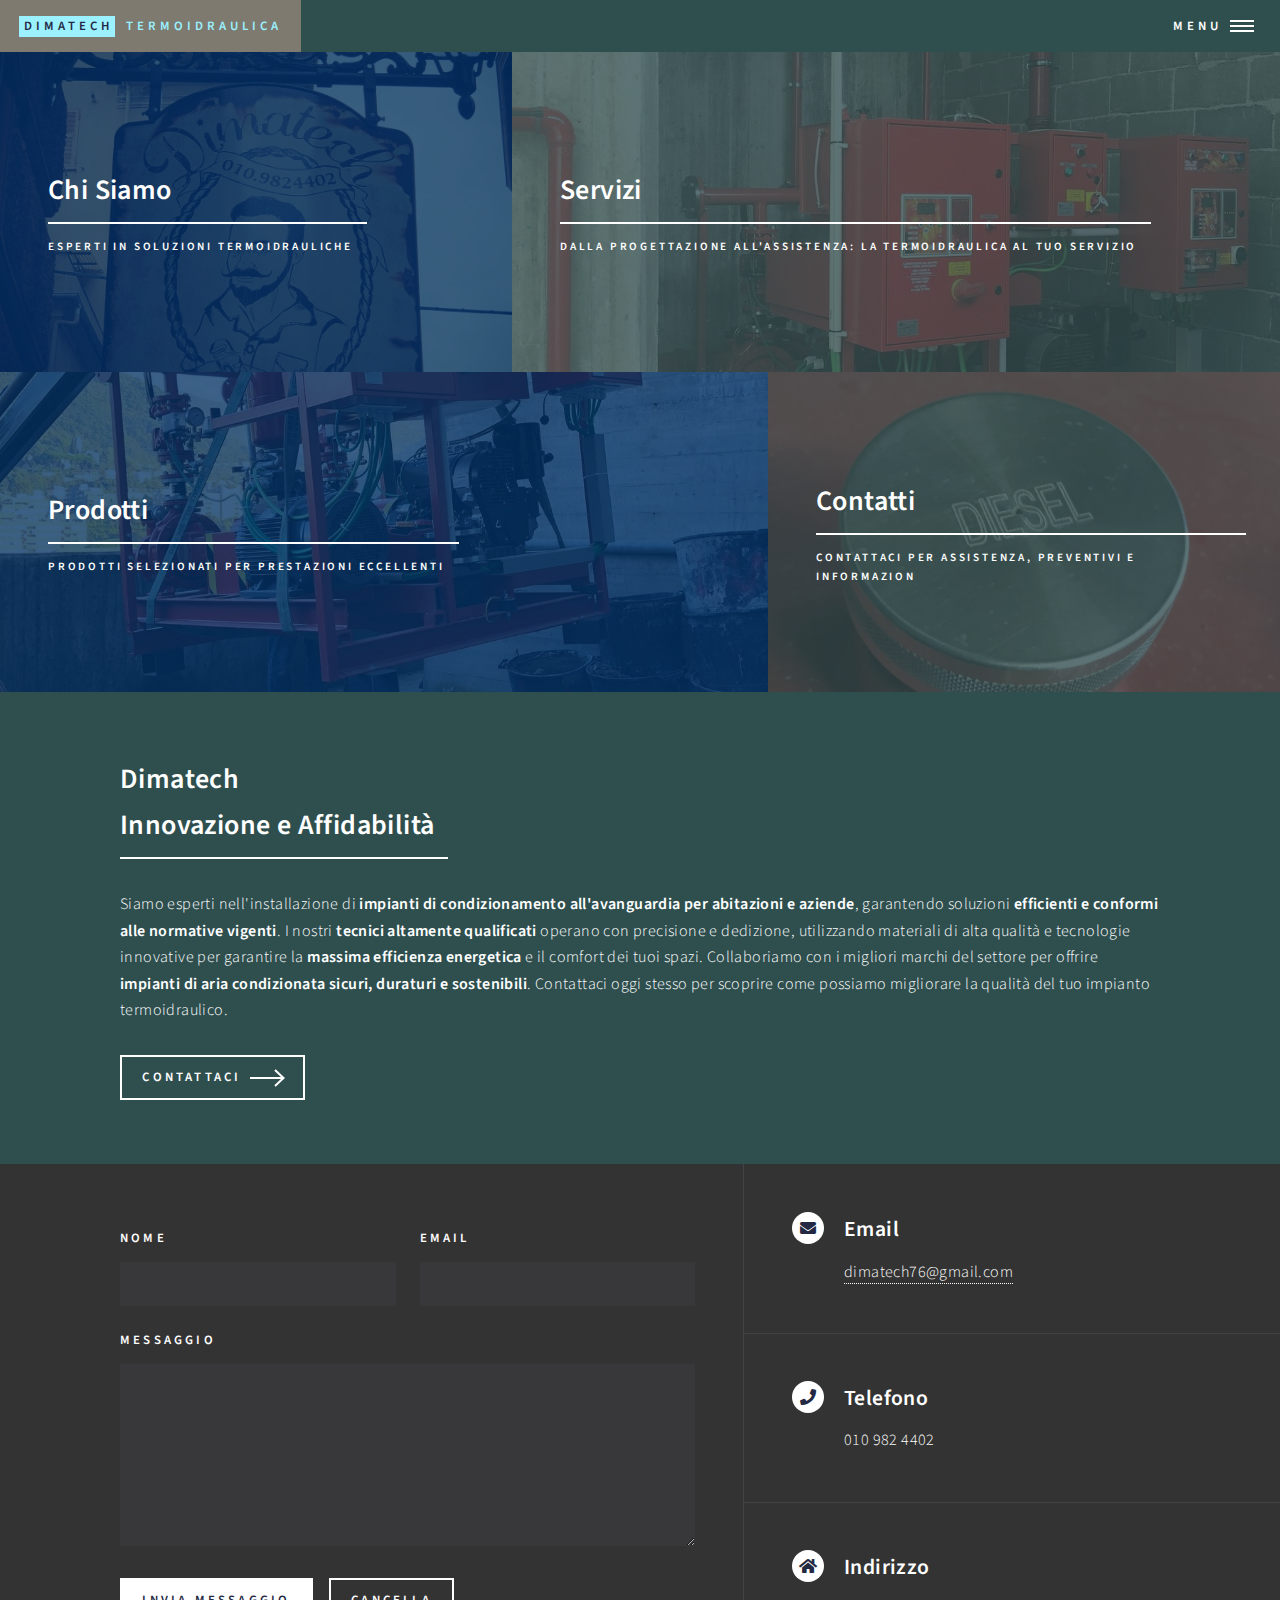
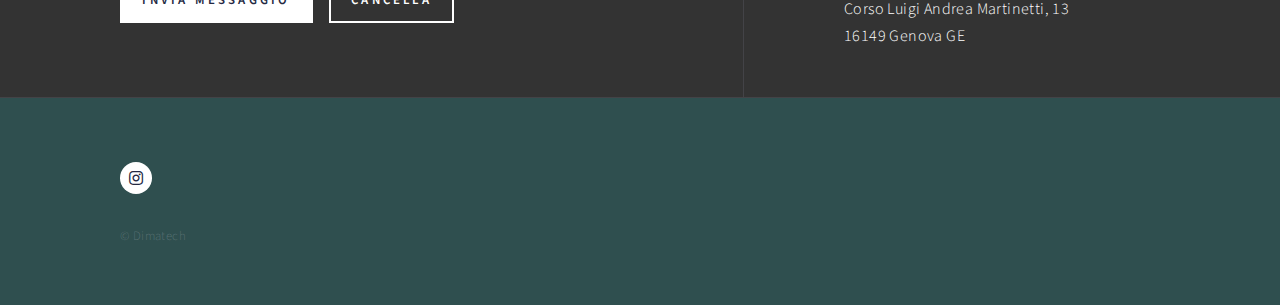
==== index.html @ ff04d68f "Aggiunta pagine servizi e chisiamo" ====
<!DOCTYPE HTML>
<!--
	Forty by HTML5 UP
	html5up.net | @ajlkn
	Free for personal and commercial use under the CCA 3.0 license (html5up.net/license)
-->
<html>
	<head>
		<title>Dimatech Termoidraulica</title>
		<meta charset="utf-8" />
		<meta name="viewport" content="width=device-width, initial-scale=1, user-scalable=no" />
		<link rel="stylesheet" href="assets/css/main.css" />
		<link rel="stylesheet" href="assets/css/dimatech.css" />
		<noscript><link rel="stylesheet" href="assets/css/noscript.css" /></noscript>
	</head>
	<body class="is-preload">

		<!-- Wrapper -->
			<div id="wrapper">

				<!-- Header -->
					<header id="header" class="alt">
						<a href="index.html" class="logo"><strong>Dimatech</strong> <span>Termoidraulica</span></a>
						<nav>
							<a href="#menu">Menu</a>
						</nav>
					</header>

				<!-- Menu -->
					<nav id="menu">
						<ul class="links">
							<li><a href="index.html">Home</a></li>
							<li><a href="chisiamo.html">Chi Siamo</a></li>
							<li><a href="servizi.html">Servizi</a></li>
							<li><a href="#">Prodotti</a></li>
						</ul>
						<ul class="actions stacked">
							
						</ul>
					</nav>

				<!-- Banner  
					<section id="banner" class="major">
						<div class="inner">
							<header class="major">
								<h1>Dimatech Termoidraulica</h1>
							</header>
							<div class="content">
								<p>Progettazione, realizzazione e manutenzione d'impianti civili e industriali <strong>termoidraulici</strong></p>
								<!-- <ul class="actions">
									<li><a href="#one" class="button next scrolly">Get Started</a></li>
								</ul> 
							</div>
						</div>
					</section>
                   -->
				<!-- Main -->
					<div id="main">

						<!-- One -->
							<section id="one" class="tiles">
								<article>
									<span class="image">
										<img src="dimatech-images/00.jpg" alt="" />
									</span>
									<header class="major">
										<h3><a href="chisiamo.html" class="link">Chi Siamo</a></h3>
										<p>Esperti in Soluzioni Termoidrauliche</p>
									</header>
								</article>
								<article>
									<span class="image">
										<img src="dimatech-images/03.jpg" alt="" />
									</span>
									<header class="major">
										<h3><a href="" class="link">Servizi</a></h3>
										<p>Dalla Progettazione all'Assistenza: La Termoidraulica al Tuo Servizio</p>
									</header>
								</article>
								<article>
									<span class="image">
										<img src="dimatech-images/01.jpg" alt="" />
									</span>
									<header class="major">
										<h3><a href="" class="link">Prodotti</a></h3>
										<p>Prodotti Selezionati per Prestazioni Eccellenti</p>
									</header>
								</article>
								<article>
									<span class="image">
										<img src="dimatech-images/04.jpg" alt="" />
									</span>
									<header class="major">
										<h3><a href="#contact" class="">Contatti</a></h3>
										<p>Contattaci per Assistenza, Preventivi e Informazion</p>
									</header>
								</article>
                                <!--
								<article>
									<span class="image">
										<img src="dimatech-images/05.jpg" alt="" />
									</span>
									<header class="major">
										<h3><a href="landing.html" class="link">Consequat</a></h3>
										<p>Ipsum dolor sit amet</p>
									</header>
								</article>
								<article>
									<span class="image">
										<img src="dimatech-images/06.jpg" alt="" />
									</span>
									<header class="major">
										<h3><a href="landing.html" class="link">Etiam</a></h3>
										<p>Feugiat amet tempus</p>
									</header>
								</article>
                                -->
							</section>

						<!-- Two -->
							<section id="two">
								<div class="inner ">
									<header class="major">
										<h2>Dimatech<br>Innovazione e Affidabilità</h2>
									</header>
									<p>Siamo esperti nell'installazione di <strong>impianti di condizionamento all'avanguardia per abitazioni e aziende</strong>, garantendo soluzioni <strong>efficienti e conformi alle normative vigenti</strong>. I nostri <strong>tecnici altamente qualificati</strong> operano con precisione e dedizione, utilizzando materiali di alta qualità e tecnologie innovative per garantire la <strong>massima efficienza energetica</strong> e il comfort dei tuoi spazi. Collaboriamo con i migliori marchi del settore per offrire <strong>impianti di aria condizionata sicuri, duraturi e sostenibili</strong>. Contattaci oggi stesso per scoprire come possiamo migliorare la qualità del tuo impianto termoidraulico.
									</p>
									<ul class="actions center">
										<li><a href="#contact" class="button next">Contattaci</a></li>
									</ul>
								</div>
							</section>

					</div>

				<!-- Contact -->
					<section id="contact">
						<div class="inner">
							<section>
								<form method="post" action="#">
									<div class="fields">
										<div class="field half">
											<label for="name">Nome</label>
											<input type="text" name="name" id="name" />
										</div>
										<div class="field half">
											<label for="email">Email</label>
											<input type="text" name="email" id="email" />
										</div>
										<div class="field">
											<label for="message">Messaggio</label>
											<textarea name="message" id="message" rows="6"></textarea>
										</div>
									</div>
									<ul class="actions">
										<li><input type="submit" value="Invia Messaggio" class="primary" /></li>
										<li><input type="reset" value="Cancella" /></li>
									</ul>
								</form>
							</section>
							<section class="split">
								<section>
									<div class="contact-method">
										<span class="icon solid alt fa-envelope"></span>
										<h3>Email</h3>
										<a href="#">dimatech76@gmail.com</a>
									</div>
								</section>
								<section>
									<div class="contact-method">
										<span class="icon solid alt fa-phone"></span>
										<h3>Telefono</h3>
										<span>010 982 4402</span>
									</div>
								</section>
								<section>
									<div class="contact-method">
										<span class="icon solid alt fa-home"></span>
										<h3>Indirizzo</h3>
										<span>Corso Luigi Andrea Martinetti, 13<br />
											16149 Genova GE<br />
										</span>
									</div>
								</section>
							</section>
						</div>
					</section>
	
				<!-- Footer -->
					<footer id="footer">
						<div class="inner">
							<ul class="icons">
							
								<li><a href="https://www.instagram.com/dimatech76/" class="icon brands alt fa-instagram"><span class="label">Instagram</span></a></li>
							</ul>
							<ul class="copyright">
								<li>&copy; Dimatech</li></li>
							</ul>
						</div>
					</footer>

			</div>

		<!-- Scripts -->
			<script src="assets/js/jquery.min.js"></script>
			<script src="assets/js/jquery.scrolly.min.js"></script>
			<script src="assets/js/jquery.scrollex.min.js"></script>
			<script src="assets/js/browser.min.js"></script>
			<script src="assets/js/breakpoints.min.js"></script>
			<script src="assets/js/util.js"></script>
			<script src="assets/js/main.js"></script>

	</body>
</html>
---- assets/css/main.css ----
@import url(fontawesome-all.min.css);
@import url("https://fonts.googleapis.com/css?family=Source+Sans+Pro:300,300italic,600,600italic");

/*
	Forty by HTML5 UP
	html5up.net | @ajlkn
	Free for personal and commercial use under the CCA 3.0 license (html5up.net/license)
*/

html, body, div, span, applet, object,
iframe, h1, h2, h3, h4, h5, h6, p, blockquote,
pre, a, abbr, acronym, address, big, cite,
code, del, dfn, em, img, ins, kbd, q, s, samp,
small, strike, strong, sub, sup, tt, var, b,
u, i, center, dl, dt, dd, ol, ul, li, fieldset,
form, label, legend, table, caption, tbody,
tfoot, thead, tr, th, td, article, aside,
canvas, details, embed, figure, figcaption,
footer, header, hgroup, menu, nav, output, ruby,
section, summary, time, mark, audio, video {
	margin: 0;
	padding: 0;
	border: 0;
	font-size: 100%;
	font: inherit;
	vertical-align: baseline;}

article, aside, details, figcaption, figure,
footer, header, hgroup, menu, nav, section {
	display: block;}

body {
	line-height: 1;
}

ol, ul {
	list-style: none;
}

blockquote, q {
	quotes: none;
}

	blockquote:before, blockquote:after, q:before, q:after {
		content: '';
		content: none;
	}

table {
	border-collapse: collapse;
	border-spacing: 0;
}

body {
	-webkit-text-size-adjust: none;
}

mark {
	background-color: transparent;
	color: inherit;
}

input::-moz-focus-inner {
	border: 0;
	padding: 0;
}

input, select, textarea {
	-moz-appearance: none;
	-webkit-appearance: none;
	-ms-appearance: none;
	appearance: none;
}

/* Basic */

	@-ms-viewport {
		width: device-width;
	}

	body {
		-ms-overflow-style: scrollbar;
	}

	@media screen and (max-width: 480px) {

		html, body {
			min-width: 320px;
		}

	}

	html {
		box-sizing: border-box;
	}

	*, *:before, *:after {
		box-sizing: inherit;
	}

	body {
		background: #242943;
	}

		body.is-preload *, body.is-preload *:before, body.is-preload *:after {
			-moz-animation: none !important;
			-webkit-animation: none !important;
			-ms-animation: none !important;
			animation: none !important;
			-moz-transition: none !important;
			-webkit-transition: none !important;
			-ms-transition: none !important;
			transition: none !important;
		}

/* Type */

	body, input, select, textarea {
		color: #ffffff;
		font-family: "Source Sans Pro", Helvetica, sans-serif;
		font-size: 17pt;
		font-weight: 300;
		letter-spacing: 0.025em;
		line-height: 1.65;
	}

		@media screen and (max-width: 1680px) {

			body, input, select, textarea {
				font-size: 14pt;
			}

		}

		@media screen and (max-width: 1280px) {

			body, input, select, textarea {
				font-size: 12pt;
			}

		}

		@media screen and (max-width: 360px) {

			body, input, select, textarea {
				font-size: 11pt;
			}

		}

	a {
		-moz-transition: color 0.2s ease-in-out, border-bottom-color 0.2s ease-in-out;
		-webkit-transition: color 0.2s ease-in-out, border-bottom-color 0.2s ease-in-out;
		-ms-transition: color 0.2s ease-in-out, border-bottom-color 0.2s ease-in-out;
		transition: color 0.2s ease-in-out, border-bottom-color 0.2s ease-in-out;
		border-bottom: dotted 1px;
		color: inherit;
		text-decoration: none;
	}

		a:hover {
			border-bottom-color: transparent;
			color: #9bf1ff !important;
		}

		a:active {
			color: #53e3fb !important;
		}

	strong, b {
		color: #ffffff;
		font-weight: 600;
	}

	em, i {
		font-style: italic;
	}

	p {
		margin: 0 0 2em 0;
	}

	h1, h2, h3, h4, h5, h6 {
		color: #ffffff;
		font-weight: 600;
		line-height: 1.65;
		margin: 0 0 1em 0;
	}

		h1 a, h2 a, h3 a, h4 a, h5 a, h6 a {
			color: inherit;
			border-bottom: 0;
		}

	h1 {
		font-size: 2.5em;
	}

	h2 {
		font-size: 1.75em;
	}

	h3 {
		font-size: 1.35em;
	}

	h4 {
		font-size: 1.1em;
	}

	h5 {
		font-size: 0.9em;
	}

	h6 {
		font-size: 0.7em;
	}

	@media screen and (max-width: 736px) {

		h1 {
			font-size: 2em;
		}

		h2 {
			font-size: 1.5em;
		}

		h3 {
			font-size: 1.25em;
		}

	}

	sub {
		font-size: 0.8em;
		position: relative;
		top: 0.5em;
	}

	sup {
		font-size: 0.8em;
		position: relative;
		top: -0.5em;
	}

	blockquote {
		border-left: solid 4px rgba(212, 212, 255, 0.1);
		font-style: italic;
		margin: 0 0 2em 0;
		padding: 0.5em 0 0.5em 2em;
	}

	code {
		background: rgba(212, 212, 255, 0.035);
		font-family: "Courier New", monospace;
		font-size: 0.9em;
		margin: 0 0.25em;
		padding: 0.25em 0.65em;
	}

	pre {
		-webkit-overflow-scrolling: touch;
		font-family: "Courier New", monospace;
		font-size: 0.9em;
		margin: 0 0 2em 0;
	}

		pre code {
			display: block;
			line-height: 1.75;
			padding: 1em 1.5em;
			overflow-x: auto;
		}

	hr {
		border: 0;
		border-bottom: solid 1px rgba(212, 212, 255, 0.1);
		margin: 2em 0;
	}

		hr.major {
			margin: 3em 0;
		}

	.align-left {
		text-align: left;
	}

	.align-center {
		text-align: center;
	}

	.align-right {
		text-align: right;
	}

/* Row */

	.row {
		display: flex;
		flex-wrap: wrap;
		box-sizing: border-box;
		align-items: stretch;
	}

		.row > * {
			box-sizing: border-box;
		}

		.row.gtr-uniform > * > :last-child {
			margin-bottom: 0;
		}

		.row.aln-left {
			justify-content: flex-start;
		}

		.row.aln-center {
			justify-content: center;
		}

		.row.aln-right {
			justify-content: flex-end;
		}

		.row.aln-top {
			align-items: flex-start;
		}

		.row.aln-middle {
			align-items: center;
		}

		.row.aln-bottom {
			align-items: flex-end;
		}

		.row > .imp {
			order: -1;
		}

		.row > .col-1 {
			width: 8.33333%;
		}

		.row > .off-1 {
			margin-left: 8.33333%;
		}

		.row > .col-2 {
			width: 16.66667%;
		}

		.row > .off-2 {
			margin-left: 16.66667%;
		}

		.row > .col-3 {
			width: 25%;
		}

		.row > .off-3 {
			margin-left: 25%;
		}

		.row > .col-4 {
			width: 33.33333%;
		}

		.row > .off-4 {
			margin-left: 33.33333%;
		}

		.row > .col-5 {
			width: 41.66667%;
		}

		.row > .off-5 {
			margin-left: 41.66667%;
		}

		.row > .col-6 {
			width: 50%;
		}

		.row > .off-6 {
			margin-left: 50%;
		}

		.row > .col-7 {
			width: 58.33333%;
		}

		.row > .off-7 {
			margin-left: 58.33333%;
		}

		.row > .col-8 {
			width: 66.66667%;
		}

		.row > .off-8 {
			margin-left: 66.66667%;
		}

		.row > .col-9 {
			width: 75%;
		}

		.row > .off-9 {
			margin-left: 75%;
		}

		.row > .col-10 {
			width: 83.33333%;
		}

		.row > .off-10 {
			margin-left: 83.33333%;
		}

		.row > .col-11 {
			width: 91.66667%;
		}

		.row > .off-11 {
			margin-left: 91.66667%;
		}

		.row > .col-12 {
			width: 100%;
		}

		.row > .off-12 {
			margin-left: 100%;
		}

		.row.gtr-0 {
			margin-top: 0;
			margin-left: 0em;
		}

			.row.gtr-0 > * {
				padding: 0 0 0 0em;
			}

			.row.gtr-0.gtr-uniform {
				margin-top: 0em;
			}

				.row.gtr-0.gtr-uniform > * {
					padding-top: 0em;
				}

		.row.gtr-25 {
			margin-top: 0;
			margin-left: -0.5em;
		}

			.row.gtr-25 > * {
				padding: 0 0 0 0.5em;
			}

			.row.gtr-25.gtr-uniform {
				margin-top: -0.5em;
			}

				.row.gtr-25.gtr-uniform > * {
					padding-top: 0.5em;
				}

		.row.gtr-50 {
			margin-top: 0;
			margin-left: -1em;
		}

			.row.gtr-50 > * {
				padding: 0 0 0 1em;
			}

			.row.gtr-50.gtr-uniform {
				margin-top: -1em;
			}

				.row.gtr-50.gtr-uniform > * {
					padding-top: 1em;
				}

		.row {
			margin-top: 0;
			margin-left: -2em;
		}

			.row > * {
				padding: 0 0 0 2em;
			}

			.row.gtr-uniform {
				margin-top: -2em;
			}

				.row.gtr-uniform > * {
					padding-top: 2em;
				}

		.row.gtr-150 {
			margin-top: 0;
			margin-left: -3em;
		}

			.row.gtr-150 > * {
				padding: 0 0 0 3em;
			}

			.row.gtr-150.gtr-uniform {
				margin-top: -3em;
			}

				.row.gtr-150.gtr-uniform > * {
					padding-top: 3em;
				}

		.row.gtr-200 {
			margin-top: 0;
			margin-left: -4em;
		}

			.row.gtr-200 > * {
				padding: 0 0 0 4em;
			}

			.row.gtr-200.gtr-uniform {
				margin-top: -4em;
			}

				.row.gtr-200.gtr-uniform > * {
					padding-top: 4em;
				}

		@media screen and (max-width: 1680px) {

			.row {
				display: flex;
				flex-wrap: wrap;
				box-sizing: border-box;
				align-items: stretch;
			}

				.row > * {
					box-sizing: border-box;
				}

				.row.gtr-uniform > * > :last-child {
					margin-bottom: 0;
				}

				.row.aln-left {
					justify-content: flex-start;
				}

				.row.aln-center {
					justify-content: center;
				}

				.row.aln-right {
					justify-content: flex-end;
				}

				.row.aln-top {
					align-items: flex-start;
				}

				.row.aln-middle {
					align-items: center;
				}

				.row.aln-bottom {
					align-items: flex-end;
				}

				.row > .imp-xlarge {
					order: -1;
				}

				.row > .col-1-xlarge {
					width: 8.33333%;
				}

				.row > .off-1-xlarge {
					margin-left: 8.33333%;
				}

				.row > .col-2-xlarge {
					width: 16.66667%;
				}

				.row > .off-2-xlarge {
					margin-left: 16.66667%;
				}

				.row > .col-3-xlarge {
					width: 25%;
				}

				.row > .off-3-xlarge {
					margin-left: 25%;
				}

				.row > .col-4-xlarge {
					width: 33.33333%;
				}

				.row > .off-4-xlarge {
					margin-left: 33.33333%;
				}

				.row > .col-5-xlarge {
					width: 41.66667%;
				}

				.row > .off-5-xlarge {
					margin-left: 41.66667%;
				}

				.row > .col-6-xlarge {
					width: 50%;
				}

				.row > .off-6-xlarge {
					margin-left: 50%;
				}

				.row > .col-7-xlarge {
					width: 58.33333%;
				}

				.row > .off-7-xlarge {
					margin-left: 58.33333%;
				}

				.row > .col-8-xlarge {
					width: 66.66667%;
				}

				.row > .off-8-xlarge {
					margin-left: 66.66667%;
				}

				.row > .col-9-xlarge {
					width: 75%;
				}

				.row > .off-9-xlarge {
					margin-left: 75%;
				}

				.row > .col-10-xlarge {
					width: 83.33333%;
				}

				.row > .off-10-xlarge {
					margin-left: 83.33333%;
				}

				.row > .col-11-xlarge {
					width: 91.66667%;
				}

				.row > .off-11-xlarge {
					margin-left: 91.66667%;
				}

				.row > .col-12-xlarge {
					width: 100%;
				}

				.row > .off-12-xlarge {
					margin-left: 100%;
				}

				.row.gtr-0 {
					margin-top: 0;
					margin-left: 0em;
				}

					.row.gtr-0 > * {
						padding: 0 0 0 0em;
					}

					.row.gtr-0.gtr-uniform {
						margin-top: 0em;
					}

						.row.gtr-0.gtr-uniform > * {
							padding-top: 0em;
						}

				.row.gtr-25 {
					margin-top: 0;
					margin-left: -0.5em;
				}

					.row.gtr-25 > * {
						padding: 0 0 0 0.5em;
					}

					.row.gtr-25.gtr-uniform {
						margin-top: -0.5em;
					}

						.row.gtr-25.gtr-uniform > * {
							padding-top: 0.5em;
						}

				.row.gtr-50 {
					margin-top: 0;
					margin-left: -1em;
				}

					.row.gtr-50 > * {
						padding: 0 0 0 1em;
					}

					.row.gtr-50.gtr-uniform {
						margin-top: -1em;
					}

						.row.gtr-50.gtr-uniform > * {
							padding-top: 1em;
						}

				.row {
					margin-top: 0;
					margin-left: -2em;
				}

					.row > * {
						padding: 0 0 0 2em;
					}

					.row.gtr-uniform {
						margin-top: -2em;
					}

						.row.gtr-uniform > * {
							padding-top: 2em;
						}

				.row.gtr-150 {
					margin-top: 0;
					margin-left: -3em;
				}

					.row.gtr-150 > * {
						padding: 0 0 0 3em;
					}

					.row.gtr-150.gtr-uniform {
						margin-top: -3em;
					}

						.row.gtr-150.gtr-uniform > * {
							padding-top: 3em;
						}

				.row.gtr-200 {
					margin-top: 0;
					margin-left: -4em;
				}

					.row.gtr-200 > * {
						padding: 0 0 0 4em;
					}

					.row.gtr-200.gtr-uniform {
						margin-top: -4em;
					}

						.row.gtr-200.gtr-uniform > * {
							padding-top: 4em;
						}

		}

		@media screen and (max-width: 1280px) {

			.row {
				display: flex;
				flex-wrap: wrap;
				box-sizing: border-box;
				align-items: stretch;
			}

				.row > * {
					box-sizing: border-box;
				}

				.row.gtr-uniform > * > :last-child {
					margin-bottom: 0;
				}

				.row.aln-left {
					justify-content: flex-start;
				}

				.row.aln-center {
					justify-content: center;
				}

				.row.aln-right {
					justify-content: flex-end;
				}

				.row.aln-top {
					align-items: flex-start;
				}

				.row.aln-middle {
					align-items: center;
				}

				.row.aln-bottom {
					align-items: flex-end;
				}

				.row > .imp-large {
					order: -1;
				}

				.row > .col-1-large {
					width: 8.33333%;
				}

				.row > .off-1-large {
					margin-left: 8.33333%;
				}

				.row > .col-2-large {
					width: 16.66667%;
				}

				.row > .off-2-large {
					margin-left: 16.66667%;
				}

				.row > .col-3-large {
					width: 25%;
				}

				.row > .off-3-large {
					margin-left: 25%;
				}

				.row > .col-4-large {
					width: 33.33333%;
				}

				.row > .off-4-large {
					margin-left: 33.33333%;
				}

				.row > .col-5-large {
					width: 41.66667%;
				}

				.row > .off-5-large {
					margin-left: 41.66667%;
				}

				.row > .col-6-large {
					width: 50%;
				}

				.row > .off-6-large {
					margin-left: 50%;
				}

				.row > .col-7-large {
					width: 58.33333%;
				}

				.row > .off-7-large {
					margin-left: 58.33333%;
				}

				.row > .col-8-large {
					width: 66.66667%;
				}

				.row > .off-8-large {
					margin-left: 66.66667%;
				}

				.row > .col-9-large {
					width: 75%;
				}

				.row > .off-9-large {
					margin-left: 75%;
				}

				.row > .col-10-large {
					width: 83.33333%;
				}

				.row > .off-10-large {
					margin-left: 83.33333%;
				}

				.row > .col-11-large {
					width: 91.66667%;
				}

				.row > .off-11-large {
					margin-left: 91.66667%;
				}

				.row > .col-12-large {
					width: 100%;
				}

				.row > .off-12-large {
					margin-left: 100%;
				}

				.row.gtr-0 {
					margin-top: 0;
					margin-left: 0em;
				}

					.row.gtr-0 > * {
						padding: 0 0 0 0em;
					}

					.row.gtr-0.gtr-uniform {
						margin-top: 0em;
					}

						.row.gtr-0.gtr-uniform > * {
							padding-top: 0em;
						}

				.row.gtr-25 {
					margin-top: 0;
					margin-left: -0.375em;
				}

					.row.gtr-25 > * {
						padding: 0 0 0 0.375em;
					}

					.row.gtr-25.gtr-uniform {
						margin-top: -0.375em;
					}

						.row.gtr-25.gtr-uniform > * {
							padding-top: 0.375em;
						}

				.row.gtr-50 {
					margin-top: 0;
					margin-left: -0.75em;
				}

					.row.gtr-50 > * {
						padding: 0 0 0 0.75em;
					}

					.row.gtr-50.gtr-uniform {
						margin-top: -0.75em;
					}

						.row.gtr-50.gtr-uniform > * {
							padding-top: 0.75em;
						}

				.row {
					margin-top: 0;
					margin-left: -1.5em;
				}

					.row > * {
						padding: 0 0 0 1.5em;
					}

					.row.gtr-uniform {
						margin-top: -1.5em;
					}

						.row.gtr-uniform > * {
							padding-top: 1.5em;
						}

				.row.gtr-150 {
					margin-top: 0;
					margin-left: -2.25em;
				}

					.row.gtr-150 > * {
						padding: 0 0 0 2.25em;
					}

					.row.gtr-150.gtr-uniform {
						margin-top: -2.25em;
					}

						.row.gtr-150.gtr-uniform > * {
							padding-top: 2.25em;
						}

				.row.gtr-200 {
					margin-top: 0;
					margin-left: -3em;
				}

					.row.gtr-200 > * {
						padding: 0 0 0 3em;
					}

					.row.gtr-200.gtr-uniform {
						margin-top: -3em;
					}

						.row.gtr-200.gtr-uniform > * {
							padding-top: 3em;
						}

		}

		@media screen and (max-width: 980px) {

			.row {
				display: flex;
				flex-wrap: wrap;
				box-sizing: border-box;
				align-items: stretch;
			}

				.row > * {
					box-sizing: border-box;
				}

				.row.gtr-uniform > * > :last-child {
					margin-bottom: 0;
				}

				.row.aln-left {
					justify-content: flex-start;
				}

				.row.aln-center {
					justify-content: center;
				}

				.row.aln-right {
					justify-content: flex-end;
				}

				.row.aln-top {
					align-items: flex-start;
				}

				.row.aln-middle {
					align-items: center;
				}

				.row.aln-bottom {
					align-items: flex-end;
				}

				.row > .imp-medium {
					order: -1;
				}

				.row > .col-1-medium {
					width: 8.33333%;
				}

				.row > .off-1-medium {
					margin-left: 8.33333%;
				}

				.row > .col-2-medium {
					width: 16.66667%;
				}

				.row > .off-2-medium {
					margin-left: 16.66667%;
				}

				.row > .col-3-medium {
					width: 25%;
				}

				.row > .off-3-medium {
					margin-left: 25%;
				}

				.row > .col-4-medium {
					width: 33.33333%;
				}

				.row > .off-4-medium {
					margin-left: 33.33333%;
				}

				.row > .col-5-medium {
					width: 41.66667%;
				}

				.row > .off-5-medium {
					margin-left: 41.66667%;
				}

				.row > .col-6-medium {
					width: 50%;
				}

				.row > .off-6-medium {
					margin-left: 50%;
				}

				.row > .col-7-medium {
					width: 58.33333%;
				}

				.row > .off-7-medium {
					margin-left: 58.33333%;
				}

				.row > .col-8-medium {
					width: 66.66667%;
				}

				.row > .off-8-medium {
					margin-left: 66.66667%;
				}

				.row > .col-9-medium {
					width: 75%;
				}

				.row > .off-9-medium {
					margin-left: 75%;
				}

				.row > .col-10-medium {
					width: 83.33333%;
				}

				.row > .off-10-medium {
					margin-left: 83.33333%;
				}

				.row > .col-11-medium {
					width: 91.66667%;
				}

				.row > .off-11-medium {
					margin-left: 91.66667%;
				}

				.row > .col-12-medium {
					width: 100%;
				}

				.row > .off-12-medium {
					margin-left: 100%;
				}

				.row.gtr-0 {
					margin-top: 0;
					margin-left: 0em;
				}

					.row.gtr-0 > * {
						padding: 0 0 0 0em;
					}

					.row.gtr-0.gtr-uniform {
						margin-top: 0em;
					}

						.row.gtr-0.gtr-uniform > * {
							padding-top: 0em;
						}

				.row.gtr-25 {
					margin-top: 0;
					margin-left: -0.375em;
				}

					.row.gtr-25 > * {
						padding: 0 0 0 0.375em;
					}

					.row.gtr-25.gtr-uniform {
						margin-top: -0.375em;
					}

						.row.gtr-25.gtr-uniform > * {
							padding-top: 0.375em;
						}

				.row.gtr-50 {
					margin-top: 0;
					margin-left: -0.75em;
				}

					.row.gtr-50 > * {
						padding: 0 0 0 0.75em;
					}

					.row.gtr-50.gtr-uniform {
						margin-top: -0.75em;
					}

						.row.gtr-50.gtr-uniform > * {
							padding-top: 0.75em;
						}

				.row {
					margin-top: 0;
					margin-left: -1.5em;
				}

					.row > * {
						padding: 0 0 0 1.5em;
					}

					.row.gtr-uniform {
						margin-top: -1.5em;
					}

						.row.gtr-uniform > * {
							padding-top: 1.5em;
						}

				.row.gtr-150 {
					margin-top: 0;
					margin-left: -2.25em;
				}

					.row.gtr-150 > * {
						padding: 0 0 0 2.25em;
					}

					.row.gtr-150.gtr-uniform {
						margin-top: -2.25em;
					}

						.row.gtr-150.gtr-uniform > * {
							padding-top: 2.25em;
						}

				.row.gtr-200 {
					margin-top: 0;
					margin-left: -3em;
				}

					.row.gtr-200 > * {
						padding: 0 0 0 3em;
					}

					.row.gtr-200.gtr-uniform {
						margin-top: -3em;
					}

						.row.gtr-200.gtr-uniform > * {
							padding-top: 3em;
						}

		}

		@media screen and (max-width: 736px) {

			.row {
				display: flex;
				flex-wrap: wrap;
				box-sizing: border-box;
				align-items: stretch;
			}

				.row > * {
					box-sizing: border-box;
				}

				.row.gtr-uniform > * > :last-child {
					margin-bottom: 0;
				}

				.row.aln-left {
					justify-content: flex-start;
				}

				.row.aln-center {
					justify-content: center;
				}

				.row.aln-right {
					justify-content: flex-end;
				}

				.row.aln-top {
					align-items: flex-start;
				}

				.row.aln-middle {
					align-items: center;
				}

				.row.aln-bottom {
					align-items: flex-end;
				}

				.row > .imp-small {
					order: -1;
				}

				.row > .col-1-small {
					width: 8.33333%;
				}

				.row > .off-1-small {
					margin-left: 8.33333%;
				}

				.row > .col-2-small {
					width: 16.66667%;
				}

				.row > .off-2-small {
					margin-left: 16.66667%;
				}

				.row > .col-3-small {
					width: 25%;
				}

				.row > .off-3-small {
					margin-left: 25%;
				}

				.row > .col-4-small {
					width: 33.33333%;
				}

				.row > .off-4-small {
					margin-left: 33.33333%;
				}

				.row > .col-5-small {
					width: 41.66667%;
				}

				.row > .off-5-small {
					margin-left: 41.66667%;
				}

				.row > .col-6-small {
					width: 50%;
				}

				.row > .off-6-small {
					margin-left: 50%;
				}

				.row > .col-7-small {
					width: 58.33333%;
				}

				.row > .off-7-small {
					margin-left: 58.33333%;
				}

				.row > .col-8-small {
					width: 66.66667%;
				}

				.row > .off-8-small {
					margin-left: 66.66667%;
				}

				.row > .col-9-small {
					width: 75%;
				}

				.row > .off-9-small {
					margin-left: 75%;
				}

				.row > .col-10-small {
					width: 83.33333%;
				}

				.row > .off-10-small {
					margin-left: 83.33333%;
				}

				.row > .col-11-small {
					width: 91.66667%;
				}

				.row > .off-11-small {
					margin-left: 91.66667%;
				}

				.row > .col-12-small {
					width: 100%;
				}

				.row > .off-12-small {
					margin-left: 100%;
				}

				.row.gtr-0 {
					margin-top: 0;
					margin-left: 0em;
				}

					.row.gtr-0 > * {
						padding: 0 0 0 0em;
					}

					.row.gtr-0.gtr-uniform {
						margin-top: 0em;
					}

						.row.gtr-0.gtr-uniform > * {
							padding-top: 0em;
						}

				.row.gtr-25 {
					margin-top: 0;
					margin-left: -0.3125em;
				}

					.row.gtr-25 > * {
						padding: 0 0 0 0.3125em;
					}

					.row.gtr-25.gtr-uniform {
						margin-top: -0.3125em;
					}

						.row.gtr-25.gtr-uniform > * {
							padding-top: 0.3125em;
						}

				.row.gtr-50 {
					margin-top: 0;
					margin-left: -0.625em;
				}

					.row.gtr-50 > * {
						padding: 0 0 0 0.625em;
					}

					.row.gtr-50.gtr-uniform {
						margin-top: -0.625em;
					}

						.row.gtr-50.gtr-uniform > * {
							padding-top: 0.625em;
						}

				.row {
					margin-top: 0;
					margin-left: -1.25em;
				}

					.row > * {
						padding: 0 0 0 1.25em;
					}

					.row.gtr-uniform {
						margin-top: -1.25em;
					}

						.row.gtr-uniform > * {
							padding-top: 1.25em;
						}

				.row.gtr-150 {
					margin-top: 0;
					margin-left: -1.875em;
				}

					.row.gtr-150 > * {
						padding: 0 0 0 1.875em;
					}

					.row.gtr-150.gtr-uniform {
						margin-top: -1.875em;
					}

						.row.gtr-150.gtr-uniform > * {
							padding-top: 1.875em;
						}

				.row.gtr-200 {
					margin-top: 0;
					margin-left: -2.5em;
				}

					.row.gtr-200 > * {
						padding: 0 0 0 2.5em;
					}

					.row.gtr-200.gtr-uniform {
						margin-top: -2.5em;
					}

						.row.gtr-200.gtr-uniform > * {
							padding-top: 2.5em;
						}

		}

		@media screen and (max-width: 480px) {

			.row {
				display: flex;
				flex-wrap: wrap;
				box-sizing: border-box;
				align-items: stretch;
			}

				.row > * {
					box-sizing: border-box;
				}

				.row.gtr-uniform > * > :last-child {
					margin-bottom: 0;
				}

				.row.aln-left {
					justify-content: flex-start;
				}

				.row.aln-center {
					justify-content: center;
				}

				.row.aln-right {
					justify-content: flex-end;
				}

				.row.aln-top {
					align-items: flex-start;
				}

				.row.aln-middle {
					align-items: center;
				}

				.row.aln-bottom {
					align-items: flex-end;
				}

				.row > .imp-xsmall {
					order: -1;
				}

				.row > .col-1-xsmall {
					width: 8.33333%;
				}

				.row > .off-1-xsmall {
					margin-left: 8.33333%;
				}

				.row > .col-2-xsmall {
					width: 16.66667%;
				}

				.row > .off-2-xsmall {
					margin-left: 16.66667%;
				}

				.row > .col-3-xsmall {
					width: 25%;
				}

				.row > .off-3-xsmall {
					margin-left: 25%;
				}

				.row > .col-4-xsmall {
					width: 33.33333%;
				}

				.row > .off-4-xsmall {
					margin-left: 33.33333%;
				}

				.row > .col-5-xsmall {
					width: 41.66667%;
				}

				.row > .off-5-xsmall {
					margin-left: 41.66667%;
				}

				.row > .col-6-xsmall {
					width: 50%;
				}

				.row > .off-6-xsmall {
					margin-left: 50%;
				}

				.row > .col-7-xsmall {
					width: 58.33333%;
				}

				.row > .off-7-xsmall {
					margin-left: 58.33333%;
				}

				.row > .col-8-xsmall {
					width: 66.66667%;
				}

				.row > .off-8-xsmall {
					margin-left: 66.66667%;
				}

				.row > .col-9-xsmall {
					width: 75%;
				}

				.row > .off-9-xsmall {
					margin-left: 75%;
				}

				.row > .col-10-xsmall {
					width: 83.33333%;
				}

				.row > .off-10-xsmall {
					margin-left: 83.33333%;
				}

				.row > .col-11-xsmall {
					width: 91.66667%;
				}

				.row > .off-11-xsmall {
					margin-left: 91.66667%;
				}

				.row > .col-12-xsmall {
					width: 100%;
				}

				.row > .off-12-xsmall {
					margin-left: 100%;
				}

				.row.gtr-0 {
					margin-top: 0;
					margin-left: 0em;
				}

					.row.gtr-0 > * {
						padding: 0 0 0 0em;
					}

					.row.gtr-0.gtr-uniform {
						margin-top: 0em;
					}

						.row.gtr-0.gtr-uniform > * {
							padding-top: 0em;
						}

				.row.gtr-25 {
					margin-top: 0;
					margin-left: -0.3125em;
				}

					.row.gtr-25 > * {
						padding: 0 0 0 0.3125em;
					}

					.row.gtr-25.gtr-uniform {
						margin-top: -0.3125em;
					}

						.row.gtr-25.gtr-uniform > * {
							padding-top: 0.3125em;
						}

				.row.gtr-50 {
					margin-top: 0;
					margin-left: -0.625em;
				}

					.row.gtr-50 > * {
						padding: 0 0 0 0.625em;
					}

					.row.gtr-50.gtr-uniform {
						margin-top: -0.625em;
					}

						.row.gtr-50.gtr-uniform > * {
							padding-top: 0.625em;
						}

				.row {
					margin-top: 0;
					margin-left: -1.25em;
				}

					.row > * {
						padding: 0 0 0 1.25em;
					}

					.row.gtr-uniform {
						margin-top: -1.25em;
					}

						.row.gtr-uniform > * {
							padding-top: 1.25em;
						}

				.row.gtr-150 {
					margin-top: 0;
					margin-left: -1.875em;
				}

					.row.gtr-150 > * {
						padding: 0 0 0 1.875em;
					}

					.row.gtr-150.gtr-uniform {
						margin-top: -1.875em;
					}

						.row.gtr-150.gtr-uniform > * {
							padding-top: 1.875em;
						}

				.row.gtr-200 {
					margin-top: 0;
					margin-left: -2.5em;
				}

					.row.gtr-200 > * {
						padding: 0 0 0 2.5em;
					}

					.row.gtr-200.gtr-uniform {
						margin-top: -2.5em;
					}

						.row.gtr-200.gtr-uniform > * {
							padding-top: 2.5em;
						}

		}

/* Section/Article */

	section.special, article.special {
		text-align: center;
	}

	header.major {
		width: -moz-max-content;
		width: -webkit-max-content;
		width: -ms-max-content;
		width: max-content;
		margin-bottom: 2em;
	}

		header.major > :first-child {
			margin-bottom: 0;
			width: calc(100% + 0.5em);
		}

			header.major > :first-child:after {
				content: '';
				background-color: #ffffff;
				display: block;
				height: 2px;
				margin: 0.325em 0 0.5em 0;
				width: 100%;
			}

		header.major > p {
			font-size: 0.7em;
			font-weight: 600;
			letter-spacing: 0.25em;
			margin-bottom: 0;
			text-transform: uppercase;
		}

		body.is-ie header.major > :first-child:after {
			max-width: 9em;
		}

		body.is-ie header.major > h1:after {
			max-width: 100% !important;
		}

	@media screen and (max-width: 736px) {

		header.major > p br {
			display: none;
		}

	}

/* Form */

	form {
		margin: 0 0 2em 0;
	}

		form > :last-child {
			margin-bottom: 0;
		}

		form > .fields {
			display: -moz-flex;
			display: -webkit-flex;
			display: -ms-flex;
			display: flex;
			-moz-flex-wrap: wrap;
			-webkit-flex-wrap: wrap;
			-ms-flex-wrap: wrap;
			flex-wrap: wrap;
			width: calc(100% + 3em);
			margin: -1.5em 0 2em -1.5em;
		}

			form > .fields > .field {
				-moz-flex-grow: 0;
				-webkit-flex-grow: 0;
				-ms-flex-grow: 0;
				flex-grow: 0;
				-moz-flex-shrink: 0;
				-webkit-flex-shrink: 0;
				-ms-flex-shrink: 0;
				flex-shrink: 0;
				padding: 1.5em 0 0 1.5em;
				width: calc(100% - 1.5em);
			}

				form > .fields > .field.half {
					width: calc(50% - 0.75em);
				}

				form > .fields > .field.third {
					width: calc(100%/3 - 0.5em);
				}

				form > .fields > .field.quarter {
					width: calc(25% - 0.375em);
				}

		@media screen and (max-width: 480px) {

			form > .fields {
				width: calc(100% + 3em);
				margin: -1.5em 0 2em -1.5em;
			}

				form > .fields > .field {
					padding: 1.5em 0 0 1.5em;
					width: calc(100% - 1.5em);
				}

					form > .fields > .field.half {
						width: calc(100% - 1.5em);
					}

					form > .fields > .field.third {
						width: calc(100% - 1.5em);
					}

					form > .fields > .field.quarter {
						width: calc(100% - 1.5em);
					}

		}

	label {
		color: #ffffff;
		display: block;
		font-size: 0.8em;
		font-weight: 600;
		letter-spacing: 0.25em;
		margin: 0 0 1em 0;
		text-transform: uppercase;
	}

	input[type="text"],
	input[type="password"],
	input[type="email"],
	input[type="tel"],
	input[type="search"],
	input[type="url"],
	select,
	textarea {
		-moz-appearance: none;
		-webkit-appearance: none;
		-ms-appearance: none;
		appearance: none;
		background: rgba(212, 212, 255, 0.035);
		border: none;
		border-radius: 0;
		color: inherit;
		display: block;
		outline: 0;
		padding: 0 1em;
		text-decoration: none;
		width: 100%;
	}

		input[type="text"]:invalid,
		input[type="password"]:invalid,
		input[type="email"]:invalid,
		input[type="tel"]:invalid,
		input[type="search"]:invalid,
		input[type="url"]:invalid,
		select:invalid,
		textarea:invalid {
			box-shadow: none;
		}

		input[type="text"]:focus,
		input[type="password"]:focus,
		input[type="email"]:focus,
		input[type="tel"]:focus,
		input[type="search"]:focus,
		input[type="url"]:focus,
		select:focus,
		textarea:focus {
			border-color: #9bf1ff;
			box-shadow: 0 0 0 2px #9bf1ff;
		}

	select {
		background-image: url("data:image/svg+xml;charset=utf8,%3Csvg xmlns='http://www.w3.org/2000/svg' width='40' height='40' preserveAspectRatio='none' viewBox='0 0 40 40'%3E%3Cpath d='M9.4,12.3l10.4,10.4l10.4-10.4c0.2-0.2,0.5-0.4,0.9-0.4c0.3,0,0.6,0.1,0.9,0.4l3.3,3.3c0.2,0.2,0.4,0.5,0.4,0.9 c0,0.4-0.1,0.6-0.4,0.9L20.7,31.9c-0.2,0.2-0.5,0.4-0.9,0.4c-0.3,0-0.6-0.1-0.9-0.4L4.3,17.3c-0.2-0.2-0.4-0.5-0.4-0.9 c0-0.4,0.1-0.6,0.4-0.9l3.3-3.3c0.2-0.2,0.5-0.4,0.9-0.4S9.1,12.1,9.4,12.3z' fill='rgba(212, 212, 255, 0.1)' /%3E%3C/svg%3E");
		background-size: 1.25rem;
		background-repeat: no-repeat;
		background-position: calc(100% - 1rem) center;
		height: 2.75em;
		padding-right: 2.75em;
		text-overflow: ellipsis;
	}

		select option {
			color: #ffffff;
			background: #242943;
		}

		select:focus::-ms-value {
			background-color: transparent;
		}

		select::-ms-expand {
			display: none;
		}

	input[type="text"],
	input[type="password"],
	input[type="email"],
	input[type="tel"],
	input[type="search"],
	input[type="url"],
	select {
		height: 2.75em;
	}

	textarea {
		padding: 0.75em 1em;
	}

	input[type="checkbox"],
	input[type="radio"] {
		-moz-appearance: none;
		-webkit-appearance: none;
		-ms-appearance: none;
		appearance: none;
		display: block;
		float: left;
		margin-right: -2em;
		opacity: 0;
		width: 1em;
		z-index: -1;
	}

		input[type="checkbox"] + label,
		input[type="radio"] + label {
			text-decoration: none;
			color: #ffffff;
			cursor: pointer;
			display: inline-block;
			font-weight: 300;
			padding-left: 2.65em;
			padding-right: 0.75em;
			position: relative;
		}

			input[type="checkbox"] + label:before,
			input[type="radio"] + label:before {
				-moz-osx-font-smoothing: grayscale;
				-webkit-font-smoothing: antialiased;
				display: inline-block;
				font-style: normal;
				font-variant: normal;
				text-rendering: auto;
				line-height: 1;
				text-transform: none !important;
				font-family: 'Font Awesome 5 Free';
				font-weight: 900;
			}

			input[type="checkbox"] + label:before,
			input[type="radio"] + label:before {
				background: rgba(212, 212, 255, 0.035);
				content: '';
				display: inline-block;
				font-size: 0.8em;
				height: 2.0625em;
				left: 0;
				letter-spacing: 0;
				line-height: 2.0625em;
				position: absolute;
				text-align: center;
				top: 0;
				width: 2.0625em;
			}

		input[type="checkbox"]:checked + label:before,
		input[type="radio"]:checked + label:before {
			background: #ffffff;
			border-color: #9bf1ff;
			content: '\f00c';
			color: #242943;
		}

		input[type="checkbox"]:focus + label:before,
		input[type="radio"]:focus + label:before {
			box-shadow: 0 0 0 2px #9bf1ff;
		}

	input[type="radio"] + label:before {
		border-radius: 100%;
	}

	::-webkit-input-placeholder {
		color: rgba(244, 244, 255, 0.2) !important;
		opacity: 1.0;
	}

	:-moz-placeholder {
		color: rgba(244, 244, 255, 0.2) !important;
		opacity: 1.0;
	}

	::-moz-placeholder {
		color: rgba(244, 244, 255, 0.2) !important;
		opacity: 1.0;
	}

	:-ms-input-placeholder {
		color: rgba(244, 244, 255, 0.2) !important;
		opacity: 1.0;
	}

/* Box */

	.box {
		border: solid 1px rgba(212, 212, 255, 0.1);
		margin-bottom: 2em;
		padding: 1.5em;
	}

		.box > :last-child,
		.box > :last-child > :last-child,
		.box > :last-child > :last-child > :last-child {
			margin-bottom: 0;
		}

		.box.alt {
			border: 0;
			border-radius: 0;
			padding: 0;
		}

/* Icon */

	.icon {
		text-decoration: none;
		border-bottom: none;
		position: relative;
	}

		.icon:before {
			-moz-osx-font-smoothing: grayscale;
			-webkit-font-smoothing: antialiased;
			display: inline-block;
			font-style: normal;
			font-variant: normal;
			text-rendering: auto;
			line-height: 1;
			text-transform: none !important;
			font-family: 'Font Awesome 5 Free';
			font-weight: 400;
		}

		.icon > .label {
			display: none;
		}

		.icon:before {
			line-height: inherit;
		}

		.icon.solid:before {
			font-weight: 900;
		}

		.icon.brands:before {
			font-family: 'Font Awesome 5 Brands';
		}

		.icon.alt:before {
			background-color: #ffffff;
			border-radius: 100%;
			color: #242943;
			display: inline-block;
			height: 2em;
			line-height: 2em;
			text-align: center;
			width: 2em;
		}

	a.icon.alt:before {
		-moz-transition: background-color 0.2s ease-in-out;
		-webkit-transition: background-color 0.2s ease-in-out;
		-ms-transition: background-color 0.2s ease-in-out;
		transition: background-color 0.2s ease-in-out;
	}

	a.icon.alt:hover:before {
		background-color: #6fc3df;
	}

	a.icon.alt:active:before {
		background-color: #37a6cb;
	}

/* Image */

	.image {
		border: 0;
		display: inline-block;
		position: relative;
	}

		.image img {
			display: block;
		}

		.image.left, .image.right {
			max-width: 30%;
		}

			.image.left img, .image.right img {
				width: 100%;
			}

		.image.left {
			float: left;
			margin: 0 1.5em 1.25em 0;
			top: 0.25em;
		}

		.image.right {
			float: right;
			margin: 0 0 1.25em 1.5em;
			top: 0.25em;
		}

		.image.fit {
			display: block;
			margin: 0 0 2em 0;
			width: 100%;
		}

			.image.fit img {
				width: 100%;
			}

		.image.main {
			display: block;
			margin: 2.5em 0;
			width: 100%;
		}

			.image.main img {
				width: 100%;
			}

			@media screen and (max-width: 736px) {

				.image.main {
					margin: 1.5em 0;
				}

			}

/* List */

	ol {
		list-style: decimal;
		margin: 0 0 2em 0;
		padding-left: 1.25em;
	}

		ol li {
			padding-left: 0.25em;
		}

	ul {
		list-style: disc;
		margin: 0 0 2em 0;
		padding-left: 1em;
	}

		ul li {
			padding-left: 0.5em;
		}

		ul.alt {
			list-style: none;
			padding-left: 0;
		}

			ul.alt li {
				border-top: solid 1px rgba(212, 212, 255, 0.1);
				padding: 0.5em 0;
			}

				ul.alt li:first-child {
					border-top: 0;
					padding-top: 0;
				}

	dl {
		margin: 0 0 2em 0;
	}

		dl dt {
			display: block;
			font-weight: 600;
			margin: 0 0 1em 0;
		}

		dl dd {
			margin-left: 2em;
		}

/* Actions */

	ul.actions {
		display: -moz-flex;
		display: -webkit-flex;
		display: -ms-flex;
		display: flex;
		cursor: default;
		list-style: none;
		margin-left: -1em;
		padding-left: 0;
	}

		ul.actions li {
			padding: 0 0 0 1em;
			vertical-align: middle;
		}

		ul.actions.special {
			-moz-justify-content: center;
			-webkit-justify-content: center;
			-ms-justify-content: center;
			justify-content: center;
			width: 100%;
			margin-left: 0;
		}

			ul.actions.special li:first-child {
				padding-left: 0;
			}

		ul.actions.stacked {
			-moz-flex-direction: column;
			-webkit-flex-direction: column;
			-ms-flex-direction: column;
			flex-direction: column;
			margin-left: 0;
		}

			ul.actions.stacked li {
				padding: 1.3em 0 0 0;
			}

				ul.actions.stacked li:first-child {
					padding-top: 0;
				}

		ul.actions.fit {
			width: calc(100% + 1em);
		}

			ul.actions.fit li {
				-moz-flex-grow: 1;
				-webkit-flex-grow: 1;
				-ms-flex-grow: 1;
				flex-grow: 1;
				-moz-flex-shrink: 1;
				-webkit-flex-shrink: 1;
				-ms-flex-shrink: 1;
				flex-shrink: 1;
				width: 100%;
			}

				ul.actions.fit li > * {
					width: 100%;
				}

			ul.actions.fit.stacked {
				width: 100%;
			}

/* Icons */

	ul.icons {
		cursor: default;
		list-style: none;
		padding-left: 0;
	}

		ul.icons li {
			display: inline-block;
			padding: 0 1em 0 0;
		}

			ul.icons li:last-child {
				padding-right: 0;
			}

		@media screen and (max-width: 736px) {

			ul.icons li {
				padding: 0 0.75em 0 0;
			}

		}

/* Pagination */

	ul.pagination {
		cursor: default;
		list-style: none;
		padding-left: 0;
	}

		ul.pagination li {
			display: inline-block;
			padding-left: 0;
			vertical-align: middle;
		}

			ul.pagination li > .page {
				-moz-transition: background-color 0.2s ease-in-out, color 0.2s ease-in-out;
				-webkit-transition: background-color 0.2s ease-in-out, color 0.2s ease-in-out;
				-ms-transition: background-color 0.2s ease-in-out, color 0.2s ease-in-out;
				transition: background-color 0.2s ease-in-out, color 0.2s ease-in-out;
				border-bottom: 0;
				display: inline-block;
				font-size: 0.8em;
				font-weight: 600;
				height: 1.5em;
				line-height: 1.5em;
				margin: 0 0.125em;
				min-width: 1.5em;
				padding: 0 0.5em;
				text-align: center;
			}

				ul.pagination li > .page.active {
					background-color: #ffffff;
					color: #242943;
				}

					ul.pagination li > .page.active:hover {
						background-color: #9bf1ff;
						color: #242943 !important;
					}

					ul.pagination li > .page.active:active {
						background-color: #53e3fb;
					}

			ul.pagination li:first-child {
				padding-right: 0.75em;
			}

			ul.pagination li:last-child {
				padding-left: 0.75em;
			}

		@media screen and (max-width: 480px) {

			ul.pagination li:nth-child(n+2):nth-last-child(n+2) {
				display: none;
			}

			ul.pagination li:first-child {
				padding-right: 0;
			}

		}

/* Table */

	.table-wrapper {
		-webkit-overflow-scrolling: touch;
		overflow-x: auto;
	}

	table {
		margin: 0 0 2em 0;
		width: 100%;
	}

		table tbody tr {
			border: solid 1px rgba(212, 212, 255, 0.1);
			border-left: 0;
			border-right: 0;
		}

			table tbody tr:nth-child(2n + 1) {
				background-color: rgba(212, 212, 255, 0.035);
			}

		table td {
			padding: 0.75em 0.75em;
		}

		table th {
			color: #ffffff;
			font-size: 0.9em;
			font-weight: 600;
			padding: 0 0.75em 0.75em 0.75em;
			text-align: left;
		}

		table thead {
			border-bottom: solid 2px rgba(212, 212, 255, 0.1);
		}

		table tfoot {
			border-top: solid 2px rgba(212, 212, 255, 0.1);
		}

		table.alt {
			border-collapse: separate;
		}

			table.alt tbody tr td {
				border: solid 1px rgba(212, 212, 255, 0.1);
				border-left-width: 0;
				border-top-width: 0;
			}

				table.alt tbody tr td:first-child {
					border-left-width: 1px;
				}

			table.alt tbody tr:first-child td {
				border-top-width: 1px;
			}

			table.alt thead {
				border-bottom: 0;
			}

			table.alt tfoot {
				border-top: 0;
			}

/* Button */

	input[type="submit"],
	input[type="reset"],
	input[type="button"],
	button,
	.button {
		-moz-appearance: none;
		-webkit-appearance: none;
		-ms-appearance: none;
		appearance: none;
		-moz-transition: background-color 0.2s ease-in-out, box-shadow 0.2s ease-in-out, color 0.2s ease-in-out;
		-webkit-transition: background-color 0.2s ease-in-out, box-shadow 0.2s ease-in-out, color 0.2s ease-in-out;
		-ms-transition: background-color 0.2s ease-in-out, box-shadow 0.2s ease-in-out, color 0.2s ease-in-out;
		transition: background-color 0.2s ease-in-out, box-shadow 0.2s ease-in-out, color 0.2s ease-in-out;
		background-color: transparent;
		border: 0;
		border-radius: 0;
		box-shadow: inset 0 0 0 2px #ffffff;
		color: #ffffff;
		cursor: pointer;
		display: inline-block;
		font-size: 0.8em;
		font-weight: 600;
		height: 3.5em;
		letter-spacing: 0.25em;
		line-height: 3.5em;
		padding: 0 1.75em;
		text-align: center;
		text-decoration: none;
		text-transform: uppercase;
		white-space: nowrap;
	}

		input[type="submit"]:hover, input[type="submit"]:active,
		input[type="reset"]:hover,
		input[type="reset"]:active,
		input[type="button"]:hover,
		input[type="button"]:active,
		button:hover,
		button:active,
		.button:hover,
		.button:active {
			box-shadow: inset 0 0 0 2px #9bf1ff;
			color: #9bf1ff;
		}

		input[type="submit"]:active,
		input[type="reset"]:active,
		input[type="button"]:active,
		button:active,
		.button:active {
			background-color: rgba(155, 241, 255, 0.1);
			box-shadow: inset 0 0 0 2px #53e3fb;
			color: #53e3fb;
		}

		input[type="submit"].icon:before,
		input[type="reset"].icon:before,
		input[type="button"].icon:before,
		button.icon:before,
		.button.icon:before {
			margin-right: 0.5em;
		}

		input[type="submit"].fit,
		input[type="reset"].fit,
		input[type="button"].fit,
		button.fit,
		.button.fit {
			width: 100%;
		}

		input[type="submit"].small,
		input[type="reset"].small,
		input[type="button"].small,
		button.small,
		.button.small {
			font-size: 0.6em;
		}

		input[type="submit"].large,
		input[type="reset"].large,
		input[type="button"].large,
		button.large,
		.button.large {
			font-size: 1.25em;
			height: 3em;
			line-height: 3em;
		}

		input[type="submit"].next,
		input[type="reset"].next,
		input[type="button"].next,
		button.next,
		.button.next {
			padding-right: 4.5em;
			position: relative;
		}

			input[type="submit"].next:before, input[type="submit"].next:after,
			input[type="reset"].next:before,
			input[type="reset"].next:after,
			input[type="button"].next:before,
			input[type="button"].next:after,
			button.next:before,
			button.next:after,
			.button.next:before,
			.button.next:after {
				-moz-transition: opacity 0.2s ease-in-out;
				-webkit-transition: opacity 0.2s ease-in-out;
				-ms-transition: opacity 0.2s ease-in-out;
				transition: opacity 0.2s ease-in-out;
				background-position: center right;
				background-repeat: no-repeat;
				background-size: 36px 24px;
				content: '';
				display: block;
				height: 100%;
				position: absolute;
				right: 1.5em;
				top: 0;
				vertical-align: middle;
				width: 36px;
			}

			input[type="submit"].next:before,
			input[type="reset"].next:before,
			input[type="button"].next:before,
			button.next:before,
			.button.next:before {
				background-image: url("data:image/svg+xml;charset=utf8,%3Csvg xmlns='http://www.w3.org/2000/svg' xmlns:xlink='http://www.w3.org/1999/xlink' width='36px' height='24px' viewBox='0 0 36 24' zoomAndPan='disable'%3E%3Cstyle%3Eline %7B stroke: %23ffffff%3B stroke-width: 2px%3B %7D%3C/style%3E%3Cline x1='0' y1='12' x2='34' y2='12' /%3E%3Cline x1='25' y1='4' x2='34' y2='12.5' /%3E%3Cline x1='25' y1='20' x2='34' y2='11.5' /%3E%3C/svg%3E");
			}

			input[type="submit"].next:after,
			input[type="reset"].next:after,
			input[type="button"].next:after,
			button.next:after,
			.button.next:after {
				background-image: url("data:image/svg+xml;charset=utf8,%3Csvg xmlns='http://www.w3.org/2000/svg' xmlns:xlink='http://www.w3.org/1999/xlink' width='36px' height='24px' viewBox='0 0 36 24' zoomAndPan='disable'%3E%3Cstyle%3Eline %7B stroke: %239bf1ff%3B stroke-width: 2px%3B %7D%3C/style%3E%3Cline x1='0' y1='12' x2='34' y2='12' /%3E%3Cline x1='25' y1='4' x2='34' y2='12.5' /%3E%3Cline x1='25' y1='20' x2='34' y2='11.5' /%3E%3C/svg%3E");
				opacity: 0;
				z-index: 1;
			}

			input[type="submit"].next:hover:after, input[type="submit"].next:active:after,
			input[type="reset"].next:hover:after,
			input[type="reset"].next:active:after,
			input[type="button"].next:hover:after,
			input[type="button"].next:active:after,
			button.next:hover:after,
			button.next:active:after,
			.button.next:hover:after,
			.button.next:active:after {
				opacity: 1;
			}

			@media screen and (max-width: 1280px) {

				input[type="submit"].next,
				input[type="reset"].next,
				input[type="button"].next,
				button.next,
				.button.next {
					padding-right: 5em;
				}

			}

		input[type="submit"].primary,
		input[type="reset"].primary,
		input[type="button"].primary,
		button.primary,
		.button.primary {
			background-color: #ffffff;
			box-shadow: none;
			color: #242943;
		}

			input[type="submit"].primary:hover, input[type="submit"].primary:active,
			input[type="reset"].primary:hover,
			input[type="reset"].primary:active,
			input[type="button"].primary:hover,
			input[type="button"].primary:active,
			button.primary:hover,
			button.primary:active,
			.button.primary:hover,
			.button.primary:active {
				background-color: #9bf1ff;
				color: #242943 !important;
			}

			input[type="submit"].primary:active,
			input[type="reset"].primary:active,
			input[type="button"].primary:active,
			button.primary:active,
			.button.primary:active {
				background-color: #53e3fb;
			}

		input[type="submit"].disabled, input[type="submit"]:disabled,
		input[type="reset"].disabled,
		input[type="reset"]:disabled,
		input[type="button"].disabled,
		input[type="button"]:disabled,
		button.disabled,
		button:disabled,
		.button.disabled,
		.button:disabled {
			pointer-events: none;
			cursor: default;
			opacity: 0.25;
		}

/* Tiles */

	.tiles {
		display: -moz-flex;
		display: -webkit-flex;
		display: -ms-flex;
		display: flex;
		-moz-flex-wrap: wrap;
		-webkit-flex-wrap: wrap;
		-ms-flex-wrap: wrap;
		flex-wrap: wrap;
		border-top: 0 !important;
	}

		.tiles + * {
			border-top: 0 !important;
		}

		.tiles article {
			-moz-align-items: center;
			-webkit-align-items: center;
			-ms-align-items: center;
			align-items: center;
			display: -moz-flex;
			display: -webkit-flex;
			display: -ms-flex;
			display: flex;
			-moz-transition: -moz-transform 0.25s ease, opacity 0.25s ease, -moz-filter 1s ease, -webkit-filter 1s ease;
			-webkit-transition: -webkit-transform 0.25s ease, opacity 0.25s ease, -webkit-filter 1s ease, -webkit-filter 1s ease;
			-ms-transition: -ms-transform 0.25s ease, opacity 0.25s ease, -ms-filter 1s ease, -webkit-filter 1s ease;
			transition: transform 0.25s ease, opacity 0.25s ease, filter 1s ease, -webkit-filter 1s ease;
			padding: 4em 4em 2em 4em ;
			background-position: center;
			background-repeat: no-repeat;
			background-size: cover;
			cursor: default;
			height: 40vh;
			max-height: 40em;
			min-height: 23em;
			overflow: hidden;
			position: relative;
			width: 40%;
		}

			.tiles article .image {
				display: none;
			}

			.tiles article header {
				position: relative;
				z-index: 3;
			}

			.tiles article h3 {
				font-size: 1.75em;
			}

				.tiles article h3 a:hover {
					color: inherit !important;
				}

			.tiles article .link.primary {
				border: 0;
				height: 100%;
				left: 0;
				position: absolute;
				top: 0;
				width: 100%;
				z-index: 4;
			}

			.tiles article:before {
				-moz-transition: opacity 0.5s ease;
				-webkit-transition: opacity 0.5s ease;
				-ms-transition: opacity 0.5s ease;
				transition: opacity 0.5s ease;
				bottom: 0;
				content: '';
				display: block;
				height: 100%;
				left: 0;
				opacity: 0.70;
				position: absolute;
				width: 100%;
				z-index: 2;
			}

			.tiles article:after {
				background-color: rgba(36, 41, 67, 0.25);
				content: '';
				display: block;
				height: 100%;
				left: 0;
				position: absolute;
				top: 0;
				width: 100%;
				z-index: 1;
			}

			.tiles article:hover:before {
				opacity: 0;
			}

			.tiles article.is-transitioning {
				-moz-transform: scale(0.95);
				-webkit-transform: scale(0.95);
				-ms-transform: scale(0.95);
				transform: scale(0.95);
				-moz-filter: blur(0.5em);
				-webkit-filter: blur(0.5em);
				-ms-filter: blur(0.5em);
				filter: blur(0.5em);
				opacity: 0;
			}
			
			.tiles article:nth-child(4n - 1), .tiles article:nth-child(4n - 2) {
				width: 60%;
			}
			
			.tiles article:nth-child(6n - 5):before {
				background-color: #6fc3df;
				background-color:#333;
			}

			.tiles article:nth-child(6n - 4):before {
				background-color: #8d82c4;
				background-color:#7E7A6F;
			}

			.tiles article:nth-child(6n - 3):before {
				background-color: #ec8d81;
				background-color:#2F4F4F;
			}

			.tiles article:nth-child(6n - 2):before {
				background-color: #e7b788;
				background-color:#003366;
			}

			.tiles article:nth-child(6n - 1):before {
				background-color: #8ea9e8;
			}

			.tiles article:nth-child(6n):before {
				background-color: #87c5a4;
			}

		@media screen and (max-width: 1280px) {

			.tiles article {
				padding: 4em 3em 2em 3em ;
				height: 30vh;
				max-height: 30em;
				min-height: 20em;
			}

		}

		@media screen and (max-width: 980px) {

			.tiles article {
				width: 50% !important;
			}

		}

		@media screen and (max-width: 736px) {

			.tiles article {
				padding: 3em 1.5em 1em 1.5em ;
				height: 16em;
				max-height: none;
				min-height: 0;
			}

				.tiles article h3 {
					font-size: 1.5em;
				}

		}

		@media screen and (max-width: 480px) {

			.tiles {
				display: block;
			}

				.tiles article {
					height: 20em;
					width: 100% !important;
				}

		}

/* Contact Method */

	.contact-method {
		margin: 0 0 2em 0;
		padding-left: 3.25em;
		position: relative;
	}

		.contact-method .icon {
			left: 0;
			position: absolute;
			top: 0;
		}

		.contact-method h3 {
			margin: 0 0 0.5em 0;
		}

/* Spotlights */

	.spotlights {
		border-top: 0 !important;
	}

		.spotlights + * {
			border-top: 0 !important;
		}

		.spotlights > section {
			display: -moz-flex;
			display: -webkit-flex;
			display: -ms-flex;
			display: flex;
			-moz-flex-direction: row;
			-webkit-flex-direction: row;
			-ms-flex-direction: row;
			flex-direction: row;
			background-color: #2e3450;
		}

			.spotlights > section > .image {
				background-position: center center;
				background-size: cover;
				border-radius: 0;
				display: block;
				position: relative;
				width: 30%;
			}

				.spotlights > section > .image img {
					border-radius: 0;
					display: block;
					width: 100%;
				}

				.spotlights > section > .image:before {
					background: rgba(36, 41, 67, 0.9);
					content: '';
					display: block;
					height: 100%;
					left: 0;
					opacity: 0;
					position: absolute;
					top: 0;
					width: 100%;
				}

			.spotlights > section > .content {
				display: -moz-flex;
				display: -webkit-flex;
				display: -ms-flex;
				display: flex;
				-moz-flex-direction: column;
				-webkit-flex-direction: column;
				-ms-flex-direction: column;
				flex-direction: column;
				-moz-justify-content: center;
				-webkit-justify-content: center;
				-ms-justify-content: center;
				justify-content: center;
				-moz-align-items: center;
				-webkit-align-items: center;
				-ms-align-items: center;
				align-items: center;
				padding: 2em 3em 0.1em 3em ;
				width: 70%;
			}

				.spotlights > section > .content > .inner {
					margin: 0 auto;
					max-width: 100%;
					width: 65em;
				}

			.spotlights > section:nth-child(2n) {
				-moz-flex-direction: row-reverse;
				-webkit-flex-direction: row-reverse;
				-ms-flex-direction: row-reverse;
				flex-direction: row-reverse;
				background-color: #333856;
			}

				.spotlights > section:nth-child(2n) > .content {
					-moz-align-items: -moz-flex-end;
					-webkit-align-items: -webkit-flex-end;
					-ms-align-items: -ms-flex-end;
					align-items: flex-end;
				}

		@media screen and (max-width: 1680px) {

			.spotlights > section > .image {
				width: 40%;
			}

			.spotlights > section > .content {
				width: 60%;
			}

		}

		@media screen and (max-width: 1280px) {

			.spotlights > section > .image {
				width: 45%;
			}

			.spotlights > section > .content {
				width: 55%;
			}

		}

		@media screen and (max-width: 980px) {

			.spotlights > section {
				display: block;
			}

				.spotlights > section > .image {
					width: 100%;
				}

				.spotlights > section > .content {
					padding: 4em 3em 2em 3em ;
					width: 100%;
				}

		}

		@media screen and (max-width: 736px) {

			.spotlights > section > .content {
				padding: 3em 1.5em 1em 1.5em ;
			}

		}

/* Header */

	@-moz-keyframes reveal-header {
		0% {
			top: -4em;
			opacity: 0;
		}

		100% {
			top: 0;
			opacity: 1;
		}
	}

	@-webkit-keyframes reveal-header {
		0% {
			top: -4em;
			opacity: 0;
		}

		100% {
			top: 0;
			opacity: 1;
		}
	}

	@-ms-keyframes reveal-header {
		0% {
			top: -4em;
			opacity: 0;
		}

		100% {
			top: 0;
			opacity: 1;
		}
	}

	@keyframes reveal-header {
		0% {
			top: -4em;
			opacity: 0;
		}

		100% {
			top: 0;
			opacity: 1;
		}
	}

	#header {
		display: -moz-flex;
		display: -webkit-flex;
		display: -ms-flex;
		display: flex;
		background-color: #2a2f4a;
		box-shadow: 0 0 0.25em 0 rgba(0, 0, 0, 0.15);
		cursor: default;
		font-weight: 600;
		height: 3.25em;
		left: 0;
		letter-spacing: 0.25em;
		line-height: 3.25em;
		margin: 0;
		position: fixed;
		text-transform: uppercase;
		top: 0;
		width: 100%;
		z-index: 10000;
	}

		#header .logo {
			border: 0;
			display: inline-block;
			font-size: 0.8em;
			height: inherit;
			line-height: inherit;
			padding: 0 1.5em;
		}

			#header .logo strong {
				-moz-transition: background-color 0.2s ease-in-out, color 0.2s ease-in-out;
				-webkit-transition: background-color 0.2s ease-in-out, color 0.2s ease-in-out;
				-ms-transition: background-color 0.2s ease-in-out, color 0.2s ease-in-out;
				transition: background-color 0.2s ease-in-out, color 0.2s ease-in-out;
				background-color: #ffffff;
				color: #242943;
				display: inline-block;
				line-height: 1.65em;
				margin-right: 0.325em;
				padding: 0 0.125em 0 0.375em;
			}

			#header .logo:hover strong {
				background-color: #9bf1ff;
			}

			#header .logo:active strong {
				background-color: #53e3fb;
			}

		#header nav {
			display: -moz-flex;
			display: -webkit-flex;
			display: -ms-flex;
			display: flex;
			-moz-justify-content: -moz-flex-end;
			-webkit-justify-content: -webkit-flex-end;
			-ms-justify-content: -ms-flex-end;
			justify-content: flex-end;
			-moz-flex-grow: 1;
			-webkit-flex-grow: 1;
			-ms-flex-grow: 1;
			flex-grow: 1;
			height: inherit;
			line-height: inherit;
		}

			#header nav a {
				border: 0;
				display: block;
				font-size: 0.8em;
				height: inherit;
				line-height: inherit;
				padding: 0 0.75em;
				position: relative;
				vertical-align: middle;
			}

				#header nav a:last-child {
					padding-right: 1.5em;
				}

				#header nav a[href="#menu"] {
					padding-right: 3.325em !important;
				}

					#header nav a[href="#menu"]:before, #header nav a[href="#menu"]:after {
						background-image: url("data:image/svg+xml;charset=utf8,%3Csvg xmlns='http://www.w3.org/2000/svg' width='24' height='32' viewBox='0 0 24 32' preserveAspectRatio='none'%3E%3Cstyle%3Eline %7B stroke-width: 2px%3B stroke: %23ffffff%3B %7D%3C/style%3E%3Cline x1='0' y1='11' x2='24' y2='11' /%3E%3Cline x1='0' y1='21' x2='24' y2='21' /%3E%3Cline x1='0' y1='16' x2='24' y2='16' /%3E%3C/svg%3E");
						background-position: center;
						background-repeat: no-repeat;
						background-size: 24px 32px;
						content: '';
						display: block;
						height: 100%;
						position: absolute;
						right: 1.5em;
						top: 0;
						vertical-align: middle;
						width: 24px;
					}

					#header nav a[href="#menu"]:after {
						-moz-transition: opacity 0.2s ease-in-out;
						-webkit-transition: opacity 0.2s ease-in-out;
						-ms-transition: opacity 0.2s ease-in-out;
						transition: opacity 0.2s ease-in-out;
						background-image: url("data:image/svg+xml;charset=utf8,%3Csvg xmlns='http://www.w3.org/2000/svg' width='24' height='32' viewBox='0 0 24 32' preserveAspectRatio='none'%3E%3Cstyle%3Eline %7B stroke-width: 2px%3B stroke: %239bf1ff%3B %7D%3C/style%3E%3Cline x1='0' y1='11' x2='24' y2='11' /%3E%3Cline x1='0' y1='21' x2='24' y2='21' /%3E%3Cline x1='0' y1='16' x2='24' y2='16' /%3E%3C/svg%3E");
						opacity: 0;
						z-index: 1;
					}

					#header nav a[href="#menu"]:hover:after, #header nav a[href="#menu"]:active:after {
						opacity: 1;
					}

					#header nav a[href="#menu"]:last-child {
						padding-right: 3.875em !important;
					}

						#header nav a[href="#menu"]:last-child:before, #header nav a[href="#menu"]:last-child:after {
							right: 2em;
						}

		#header.reveal {
			-moz-animation: reveal-header 0.35s ease;
			-webkit-animation: reveal-header 0.35s ease;
			-ms-animation: reveal-header 0.35s ease;
			animation: reveal-header 0.35s ease;
		}

		#header.alt {
			-moz-transition: opacity 2.5s ease;
			-webkit-transition: opacity 2.5s ease;
			-ms-transition: opacity 2.5s ease;
			transition: opacity 2.5s ease;
			-moz-transition-delay: 0.75s;
			-webkit-transition-delay: 0.75s;
			-ms-transition-delay: 0.75s;
			transition-delay: 0.75s;
			-moz-animation: none;
			-webkit-animation: none;
			-ms-animation: none;
			animation: none;
			background-color: transparent;
			box-shadow: none;
			position: absolute;
		}

			#header.alt.style1 .logo strong {
				color: #6fc3df;
			}

			#header.alt.style2 .logo strong {
				color: #8d82c4;
			}

			#header.alt.style3 .logo strong {
				color: #ec8d81;
			}

			#header.alt.style4 .logo strong {
				color: #e7b788;
			}

			#header.alt.style5 .logo strong {
				color: #8ea9e8;
			}

			#header.alt.style6 .logo strong {
				color: #87c5a4;
			}

		body.is-preload #header.alt {
			opacity: 0;
		}

		@media screen and (max-width: 1680px) {

			#header nav a[href="#menu"] {
				padding-right: 3.75em !important;
			}

				#header nav a[href="#menu"]:last-child {
					padding-right: 4.25em !important;
				}

		}

		@media screen and (max-width: 1280px) {

			#header nav a[href="#menu"] {
				padding-right: 4em !important;
			}

				#header nav a[href="#menu"]:last-child {
					padding-right: 4.5em !important;
				}

		}

		@media screen and (max-width: 736px) {

			#header {
				height: 2.75em;
				line-height: 2.75em;
			}

				#header .logo {
					padding: 0 1em;
				}

				#header nav a {
					padding: 0 0.5em;
				}

					#header nav a:last-child {
						padding-right: 1em;
					}

					#header nav a[href="#menu"] {
						padding-right: 3.25em !important;
					}

						#header nav a[href="#menu"]:before, #header nav a[href="#menu"]:after {
							right: 0.75em;
						}

						#header nav a[href="#menu"]:last-child {
							padding-right: 4em !important;
						}

							#header nav a[href="#menu"]:last-child:before, #header nav a[href="#menu"]:last-child:after {
								right: 1.5em;
							}

		}

		@media screen and (max-width: 480px) {

			#header .logo span {
				display: none;
			}

			#header nav a[href="#menu"] {
				overflow: hidden;
				padding-right: 0 !important;
				text-indent: 5em;
				white-space: nowrap;
				width: 5em;
			}

				#header nav a[href="#menu"]:before, #header nav a[href="#menu"]:after {
					right: 0;
					width: inherit;
				}

				#header nav a[href="#menu"]:last-child:before, #header nav a[href="#menu"]:last-child:after {
					width: 4em;
					right: 0;
				}

		}

/* Banner */

	#banner {
		-moz-align-items: center;
		-webkit-align-items: center;
		-ms-align-items: center;
		align-items: center;
		background-image: url("../../images/banner.jpg");
		display: -moz-flex;
		display: -webkit-flex;
		display: -ms-flex;
		display: flex;
		padding: 6em 0 2em 0 ;
		background-attachment: fixed;
		background-position: center;
		background-repeat: no-repeat;
		background-size: cover;
		border-bottom: 0 !important;
		cursor: default;
		height: 60vh;
		margin-bottom: -3.25em;
		max-height: 32em;
		min-height: 22em;
		position: relative;
		top: -3.25em;
	}

		#banner:after {
			-moz-transition: opacity 2.5s ease;
			-webkit-transition: opacity 2.5s ease;
			-ms-transition: opacity 2.5s ease;
			transition: opacity 2.5s ease;
			-moz-transition-delay: 0.75s;
			-webkit-transition-delay: 0.75s;
			-ms-transition-delay: 0.75s;
			transition-delay: 0.75s;
			pointer-events: none;
			background-color: #242943;
			content: '';
			display: block;
			height: 100%;
			left: 0;
			opacity: 0.85;
			position: absolute;
			top: 0;
			width: 100%;
			z-index: 1;
		}

		#banner h1 {
			font-size: 3.25em;
		}

		#banner > .inner {
			-moz-transition: opacity 1.5s ease, -moz-transform 0.5s ease-out, -moz-filter 0.5s ease, -webkit-filter 0.5s ease;
			-webkit-transition: opacity 1.5s ease, -webkit-transform 0.5s ease-out, -webkit-filter 0.5s ease, -webkit-filter 0.5s ease;
			-ms-transition: opacity 1.5s ease, -ms-transform 0.5s ease-out, -ms-filter 0.5s ease, -webkit-filter 0.5s ease;
			transition: opacity 1.5s ease, transform 0.5s ease-out, filter 0.5s ease, -webkit-filter 0.5s ease;
			padding: 0 !important;
			position: relative;
			z-index: 2;
		}

			#banner > .inner .image {
				display: none;
			}

			#banner > .inner header {
				width: auto;
			}

				#banner > .inner header > :first-child {
					width: auto;
				}

					#banner > .inner header > :first-child:after {
						max-width: 100%;
					}

			#banner > .inner .content {
				display: -moz-flex;
				display: -webkit-flex;
				display: -ms-flex;
				display: flex;
				-moz-align-items: center;
				-webkit-align-items: center;
				-ms-align-items: center;
				align-items: center;
				margin: 0 0 2em 0;
			}

				#banner > .inner .content > * {
					margin-right: 1.5em;
					margin-bottom: 0;
				}

				#banner > .inner .content > :last-child {
					margin-right: 0;
				}

				#banner > .inner .content p {
					font-size: 0.7em;
					font-weight: 600;
					letter-spacing: 0.25em;
					text-transform: uppercase;
				}

		#banner.major {
			height: 75vh;
			min-height: 30em;
			max-height: 50em;
		}

			#banner.major.alt {
				opacity: 0.75;
			}

		#banner.style1:after {
			background-color: #6fc3df;
		}

		#banner.style2:after {
			background-color: #8d82c4;
		}

		#banner.style3:after {
			background-color: #ec8d81;
		}

		#banner.style4:after {
			background-color: #e7b788;
		}

		#banner.style5:after {
			background-color: #8ea9e8;
		}

		#banner.style6:after {
			background-color: #87c5a4;
		}

		body.is-preload #banner:after {
			opacity: 1.0;
		}

		body.is-preload #banner > .inner {
			-moz-filter: blur(0.125em);
			-webkit-filter: blur(0.125em);
			-ms-filter: blur(0.125em);
			filter: blur(0.125em);
			-moz-transform: translateX(-0.5em);
			-webkit-transform: translateX(-0.5em);
			-ms-transform: translateX(-0.5em);
			transform: translateX(-0.5em);
			opacity: 0;
		}

		@media screen and (max-width: 1280px) {

			#banner {
				background-attachment: scroll;
			}

		}

		@media screen and (max-width: 736px) {

			#banner {
				padding: 5em 0 1em 0 ;
				height: auto;
				margin-bottom: -2.75em;
				max-height: none;
				min-height: 0;
				top: -2.75em;
			}

				#banner h1 {
					font-size: 2em;
				}

				#banner > .inner .content {
					display: block;
				}

					#banner > .inner .content > * {
						margin-right: 0;
						margin-bottom: 2em;
					}

				#banner.major {
					height: auto;
					min-height: 0;
					max-height: none;
				}

		}

		@media screen and (max-width: 480px) {

			#banner {
				padding: 6em 0 2em 0 ;
			}

				#banner > .inner .content p br {
					display: none;
				}

				#banner.major {
					padding: 8em 0 4em 0 ;
				}

		}

/* Main */

	#main {
		background-color: #2a2f4a;
	}

		#main > * {
			border-top: solid 1px rgba(212, 212, 255, 0.1);
		}

			#main > *:first-child {
				border-top: 0;
			}

			#main > * > .inner {
				padding: 4em 0 2em 0 ;
				margin: 0 auto;
				max-width: 65em;
				width: calc(100% - 6em);
			}

				@media screen and (max-width: 736px) {

					#main > * > .inner {
						padding: 3em 0 1em 0 ;
						width: calc(100% - 3em);
					}

				}

		#main.alt {
			background-color: transparent;
			border-bottom: solid 1px rgba(212, 212, 255, 0.1);
		}

/* Contact */

	#contact {
		border-bottom: solid 1px rgba(212, 212, 255, 0.1);
		overflow-x: hidden;
	}

		#contact > .inner {
			display: -moz-flex;
			display: -webkit-flex;
			display: -ms-flex;
			display: flex;
			padding: 0 !important;
		}

			#contact > .inner > :nth-child(2n - 1) {
				padding: 4em 3em 2em 0 ;
				border-right: solid 1px rgba(212, 212, 255, 0.1);
				width: 60%;
			}

			#contact > .inner > :nth-child(2n) {
				padding-left: 3em;
				width: 40%;
			}

			#contact > .inner > .split {
				padding: 0;
			}

				#contact > .inner > .split > * {
					padding: 3em 0 1em 3em ;
					position: relative;
				}

					#contact > .inner > .split > *:before {
						border-top: solid 1px rgba(212, 212, 255, 0.1);
						content: '';
						display: block;
						margin-left: -3em;
						position: absolute;
						top: 0;
						width: calc(100vw + 3em);
					}

				#contact > .inner > .split > :first-child:before {
					display: none;
				}

		@media screen and (max-width: 980px) {

			#contact > .inner {
				display: block;
			}

				#contact > .inner > :nth-child(2n - 1) {
					padding: 4em 0 2em 0 ;
					border-right: 0;
					width: 100%;
				}

				#contact > .inner > :nth-child(2n) {
					padding-left: 0;
					width: 100%;
				}

				#contact > .inner > .split > * {
					padding: 3em 0 1em 0 ;
				}

				#contact > .inner > .split > :first-child:before {
					display: block;
				}

		}

		@media screen and (max-width: 736px) {

			#contact > .inner > :nth-child(2n - 1) {
				padding: 3em 0 1em 0 ;
			}

		}

/* Footer */

	#footer .copyright {
		font-size: 0.8em;
		list-style: none;
		padding-left: 0;
	}

		#footer .copyright li {
			border-left: solid 1px rgba(212, 212, 255, 0.1);
			color: rgba(244, 244, 255, 0.2);
			display: inline-block;
			line-height: 1;
			margin-left: 1em;
			padding-left: 1em;
		}

			#footer .copyright li:first-child {
				border-left: 0;
				margin-left: 0;
				padding-left: 0;
			}

	@media screen and (max-width: 480px) {

		#footer .copyright li {
			display: block;
			border-left: 0;
			margin-left: 0;
			padding-left: 0;
			line-height: inherit;
		}

	}

/* Wrapper */

	#wrapper {
		-moz-transition: -moz-filter 0.35s ease, -webkit-filter 0.35s ease, opacity 0.375s ease-out;
		-webkit-transition: -webkit-filter 0.35s ease, -webkit-filter 0.35s ease, opacity 0.375s ease-out;
		-ms-transition: -ms-filter 0.35s ease, -webkit-filter 0.35s ease, opacity 0.375s ease-out;
		transition: filter 0.35s ease, -webkit-filter 0.35s ease, opacity 0.375s ease-out;
		padding-top: 3.25em;
	}

		#wrapper.is-transitioning {
			opacity: 0;
		}

		#wrapper > * > .inner {
			padding: 4em 0 2em 0 ;
			margin: 0 auto;
			max-width: 65em;
			width: calc(100% - 6em);
		}

			@media screen and (max-width: 736px) {

				#wrapper > * > .inner {
					padding: 3em 0 1em 0 ;
					width: calc(100% - 3em);
				}

			}

		@media screen and (max-width: 736px) {

			#wrapper {
				padding-top: 2.75em;
			}

		}

/* Menu */

	#menu {
		-moz-transition: -moz-transform 0.35s ease, opacity 0.35s ease, visibility 0.35s;
		-webkit-transition: -webkit-transform 0.35s ease, opacity 0.35s ease, visibility 0.35s;
		-ms-transition: -ms-transform 0.35s ease, opacity 0.35s ease, visibility 0.35s;
		transition: transform 0.35s ease, opacity 0.35s ease, visibility 0.35s;
		-moz-align-items: center;
		-webkit-align-items: center;
		-ms-align-items: center;
		align-items: center;
		display: -moz-flex;
		display: -webkit-flex;
		display: -ms-flex;
		display: flex;
		-moz-justify-content: center;
		-webkit-justify-content: center;
		-ms-justify-content: center;
		justify-content: center;
		pointer-events: none;
		background: rgba(36, 41, 67, 0.9);
		box-shadow: none;
		height: 100%;
		left: 0;
		opacity: 0;
		overflow: hidden;
		padding: 3em 2em;
		position: fixed;
		top: 0;
		visibility: hidden;
		width: 100%;
		z-index: 10002;
	}

		#menu .inner {
			-moz-transition: -moz-transform 0.35s ease-out, opacity 0.35s ease, visibility 0.35s;
			-webkit-transition: -webkit-transform 0.35s ease-out, opacity 0.35s ease, visibility 0.35s;
			-ms-transition: -ms-transform 0.35s ease-out, opacity 0.35s ease, visibility 0.35s;
			transition: transform 0.35s ease-out, opacity 0.35s ease, visibility 0.35s;
			-moz-transform: rotateX(20deg);
			-webkit-transform: rotateX(20deg);
			-ms-transform: rotateX(20deg);
			transform: rotateX(20deg);
			-webkit-overflow-scrolling: touch;
			max-width: 100%;
			max-height: 100vh;
			opacity: 0;
			overflow: auto;
			text-align: center;
			visibility: hidden;
			width: 18em;
		}

			#menu .inner > :first-child {
				margin-top: 2em;
			}

			#menu .inner > :last-child {
				margin-bottom: 3em;
			}

		#menu ul {
			margin: 0 0 1em 0;
		}

			#menu ul.links {
				list-style: none;
				padding: 0;
			}

				#menu ul.links > li {
					padding: 0;
				}

					#menu ul.links > li > a:not(.button) {
						border: 0;
						border-top: solid 1px rgba(212, 212, 255, 0.1);
						display: block;
						font-size: 0.8em;
						font-weight: 600;
						letter-spacing: 0.25em;
						line-height: 4em;
						text-decoration: none;
						text-transform: uppercase;
					}

					#menu ul.links > li > .button {
						display: block;
						margin: 0.5em 0 0 0;
					}

					#menu ul.links > li:first-child > a:not(.button) {
						border-top: 0 !important;
					}

		#menu .close {
			-moz-transition: color 0.2s ease-in-out;
			-webkit-transition: color 0.2s ease-in-out;
			-ms-transition: color 0.2s ease-in-out;
			transition: color 0.2s ease-in-out;
			-webkit-tap-highlight-color: rgba(0, 0, 0, 0);
			border: 0;
			cursor: pointer;
			display: block;
			height: 4em;
			line-height: 4em;
			overflow: hidden;
			padding-right: 1.25em;
			position: absolute;
			right: 0;
			text-align: right;
			text-indent: 8em;
			top: 0;
			vertical-align: middle;
			white-space: nowrap;
			width: 8em;
		}

			#menu .close:before, #menu .close:after {
				-moz-transition: opacity 0.2s ease-in-out;
				-webkit-transition: opacity 0.2s ease-in-out;
				-ms-transition: opacity 0.2s ease-in-out;
				transition: opacity 0.2s ease-in-out;
				background-position: center;
				background-repeat: no-repeat;
				content: '';
				display: block;
				height: 4em;
				position: absolute;
				right: 0;
				top: 0;
				width: 4em;
			}

			#menu .close:before {
				background-image: url("data:image/svg+xml;charset=utf8,%3Csvg xmlns='http://www.w3.org/2000/svg' xmlns:xlink='http://www.w3.org/1999/xlink' width='20px' height='20px' viewBox='0 0 20 20' zoomAndPan='disable'%3E%3Cstyle%3Eline %7B stroke: %23ffffff%3B stroke-width: 2%3B %7D%3C/style%3E%3Cline x1='0' y1='0' x2='20' y2='20' /%3E%3Cline x1='20' y1='0' x2='0' y2='20' /%3E%3C/svg%3E");
			}

			#menu .close:after {
				background-image: url("data:image/svg+xml;charset=utf8,%3Csvg xmlns='http://www.w3.org/2000/svg' xmlns:xlink='http://www.w3.org/1999/xlink' width='20px' height='20px' viewBox='0 0 20 20' zoomAndPan='disable'%3E%3Cstyle%3Eline %7B stroke: %239bf1ff%3B stroke-width: 2%3B %7D%3C/style%3E%3Cline x1='0' y1='0' x2='20' y2='20' /%3E%3Cline x1='20' y1='0' x2='0' y2='20' /%3E%3C/svg%3E");
				opacity: 0;
			}

			#menu .close:hover:after, #menu .close:active:after {
				opacity: 1;
			}

	body.is-ie #menu {
		background: rgba(42, 47, 74, 0.975);
	}

	body.is-menu-visible #wrapper {
		-moz-filter: blur(0.5em);
		-webkit-filter: blur(0.5em);
		-ms-filter: blur(0.5em);
		filter: blur(0.5em);
	}

	body.is-menu-visible #menu {
		pointer-events: auto;
		opacity: 1;
		visibility: visible;
	}

		body.is-menu-visible #menu .inner {
			-moz-transform: none;
			-webkit-transform: none;
			-ms-transform: none;
			transform: none;
			opacity: 1;
			visibility: visible;
		}
---- assets/css/dimatech.css ----
/*
#one{
    display:grid;
    grid-template-rows: 3fr;
    grid-template-columns: 3fr auto;
    grid-template-areas: 
    "uno due"
    "uno quattro"
    "uno tre"
}

#one article{
    width:100%;
}


#one article:nth-child(1){
    grid-area: uno;
    width:100%;
    height:100%;
    max-height:80em;
} 

#one article:nth-child(2) {
    grid-area: due;
}

#one article:nth-child(3){
    grid-area: tre;
} 

#one article:nth-child(4) {
    grid-area: quattro;
}
*/

#one article:nth-child(2n)::before{
 background-color:#2F4F4F !important;   
}
#one article:nth-child(2n+1)::before {
background-color:#003366 !important;
}
#header{
    background-color:#7E7A6F !important;
}
nav{
    background-color:#2F4F4F !important;
}

#banner{
    background-image:none !important;
    background-color:#2e3450 !important;
}
#banner::after{
    background-color:#7E7A6F !important;
    width:60%;
}

#two{
    background-color:#2F4F4F;
}

#contact{
    background-color:#333;
}

#footer{
    background-color:#2F4F4F;
}
---- assets/css/noscript.css ----
/*
	Forty by HTML5 UP
	html5up.net | @ajlkn
	Free for personal and commercial use under the CCA 3.0 license (html5up.net/license)
*/

/* Banner */

	body.is-preload #banner:after {
		opacity: 0.85;
	}

	body.is-preload #banner > .inner {
		-moz-filter: none;
		-webkit-filter: none;
		-ms-filter: none;
		filter: none;
		-moz-transform: none;
		-webkit-transform: none;
		-ms-transform: none;
		transform: none;
		opacity: 1;
	}
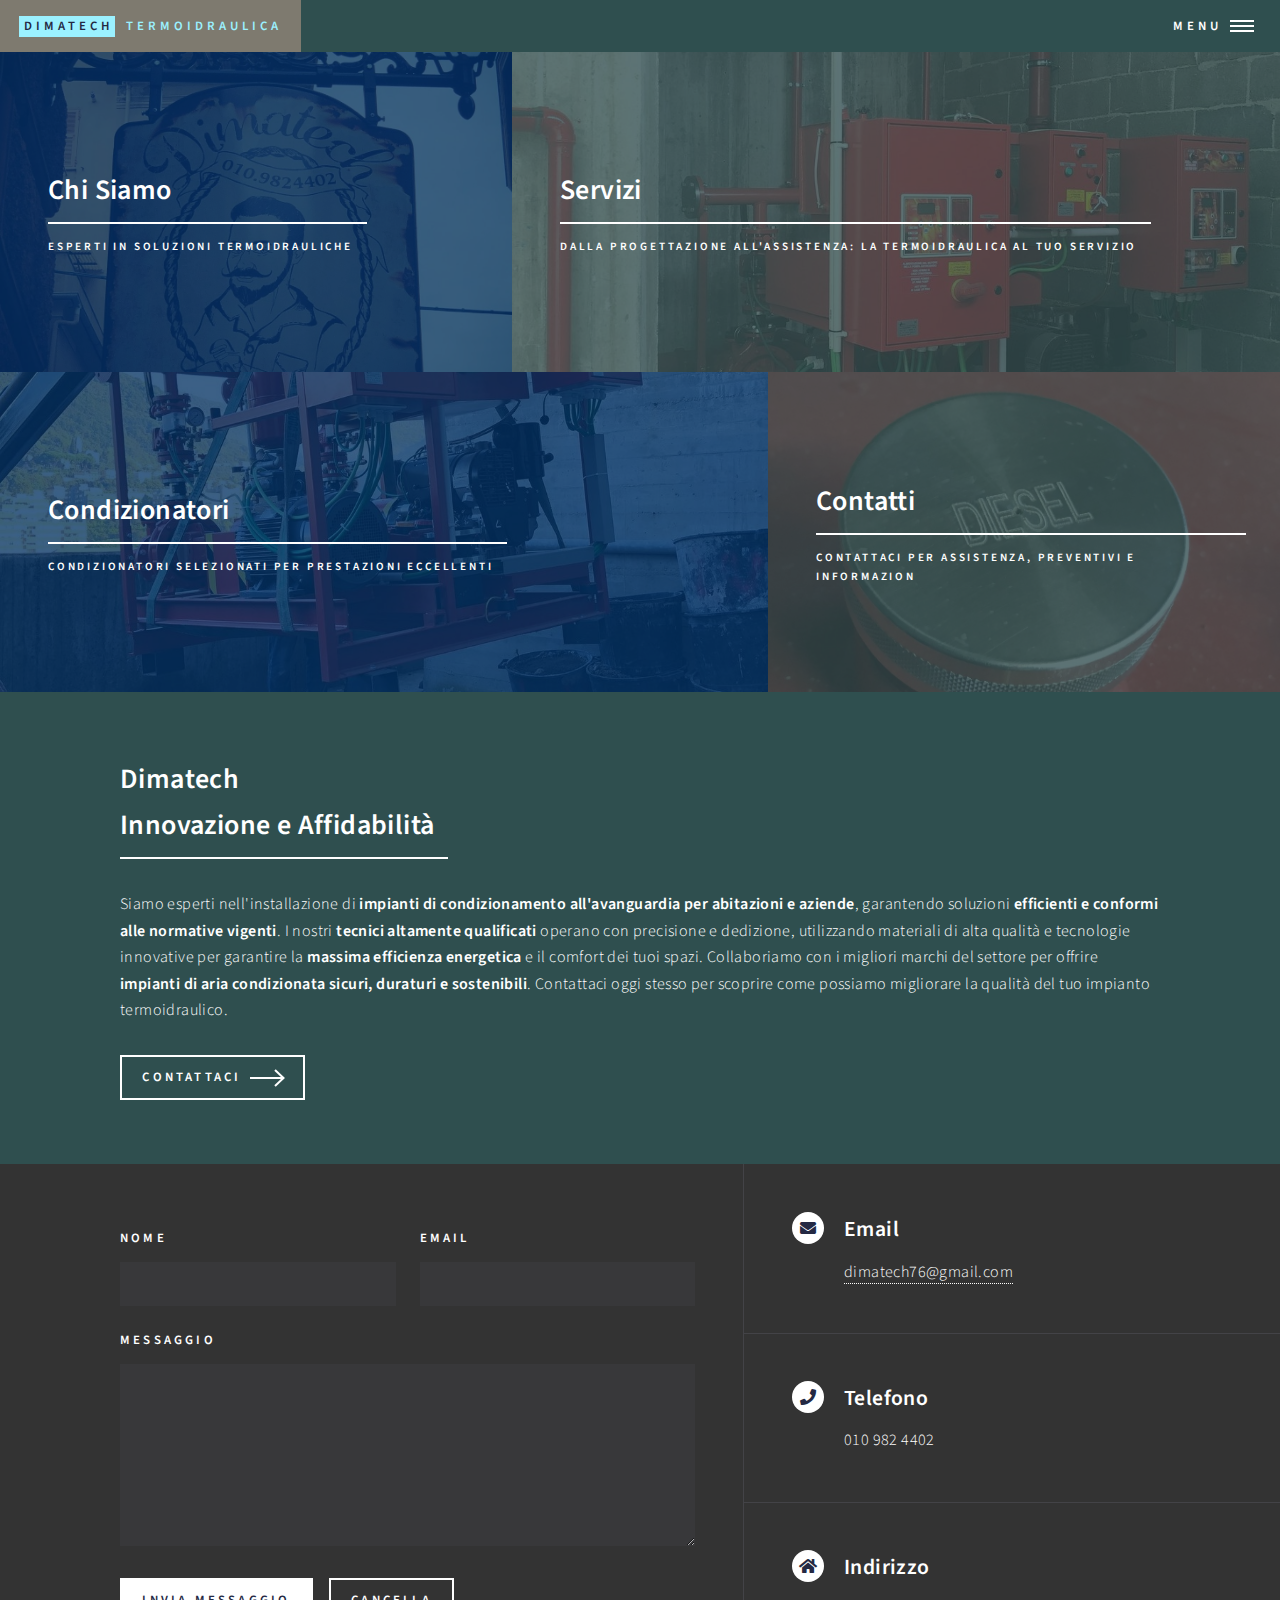
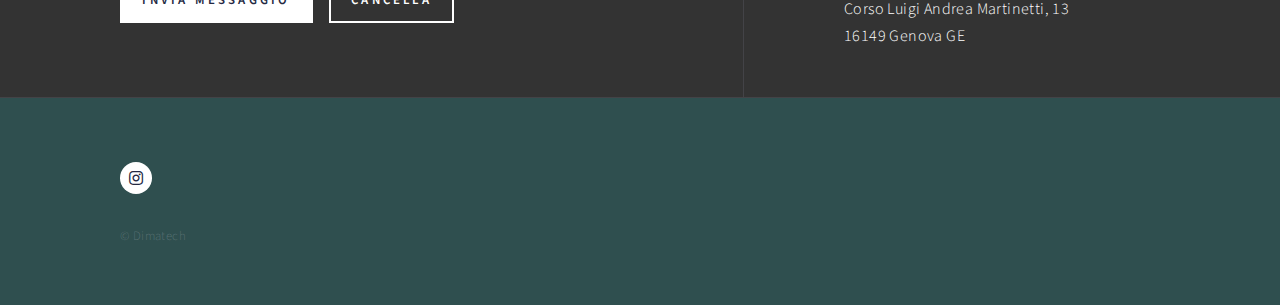
==== commit 64d6f911: "Rinominati Prodotti in condizionatori" ====
--- a/index.html
+++ b/index.html
@@ -32,7 +32,7 @@
 							<li><a href="index.html">Home</a></li>
 							<li><a href="chisiamo.html">Chi Siamo</a></li>
 							<li><a href="servizi.html">Servizi</a></li>
-							<li><a href="#">Prodotti</a></li>
+							<li><a href="condizionatori.html">Condizionatori</a></li>
 						</ul>
 						<ul class="actions stacked">
 							
@@ -73,7 +73,7 @@
 										<img src="dimatech-images/03.jpg" alt="" />
 									</span>
 									<header class="major">
-										<h3><a href="" class="link">Servizi</a></h3>
+										<h3><a href="servizi.html" class="link">Servizi</a></h3>
 										<p>Dalla Progettazione all'Assistenza: La Termoidraulica al Tuo Servizio</p>
 									</header>
 								</article>
@@ -82,8 +82,8 @@
 										<img src="dimatech-images/01.jpg" alt="" />
 									</span>
 									<header class="major">
-										<h3><a href="" class="link">Prodotti</a></h3>
-										<p>Prodotti Selezionati per Prestazioni Eccellenti</p>
+										<h3><a href="condizionatori.html" class="link">Condizionatori</a></h3>
+										<p>Condizionatori Selezionati per Prestazioni Eccellenti</p>
 									</header>
 								</article>
 								<article>
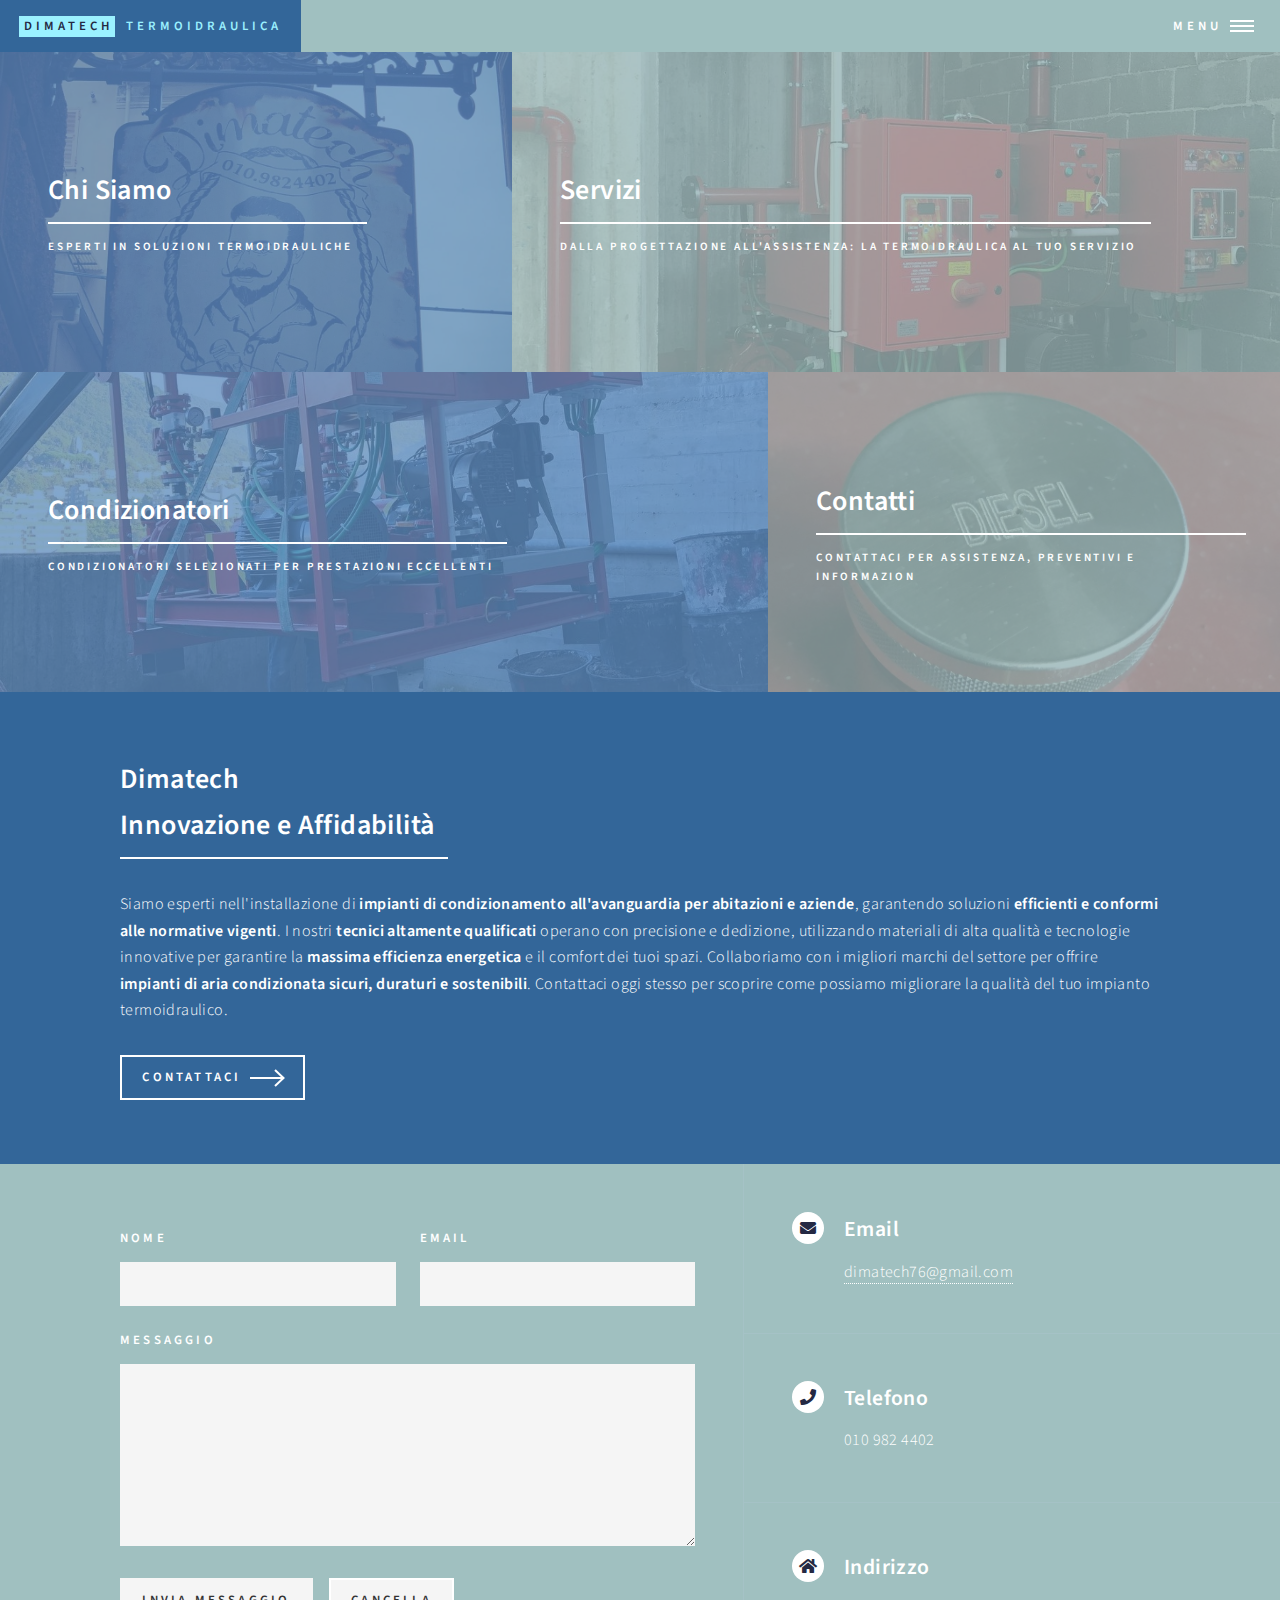
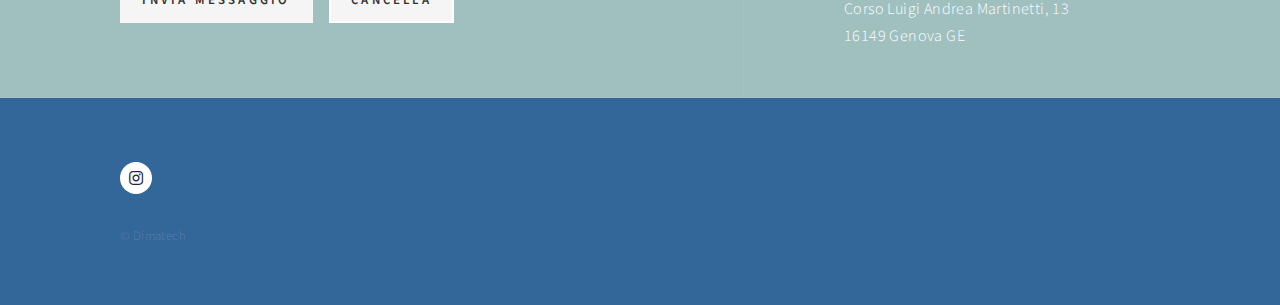
==== commit 11d15b7e: "update css" ====
--- a/index.html
+++ b/index.html
@@ -10,7 +10,7 @@
 		<meta charset="utf-8" />
 		<meta name="viewport" content="width=device-width, initial-scale=1, user-scalable=no" />
 		<link rel="stylesheet" href="assets/css/main.css" />
-		<link rel="stylesheet" href="assets/css/dimatech.css" />
+		<link rel="stylesheet" href="assets/css/dimatech.css?v1.0" />
 		<noscript><link rel="stylesheet" href="assets/css/noscript.css" /></noscript>
 	</head>
 	<body class="is-preload">
@@ -33,6 +33,7 @@
 							<li><a href="chisiamo.html">Chi Siamo</a></li>
 							<li><a href="servizi.html">Servizi</a></li>
 							<li><a href="condizionatori.html">Condizionatori</a></li>
+							<li><a href="lavori.html">Lavori</a></li>
 						</ul>
 						<ul class="actions stacked">
 							
--- a/assets/css/dimatech.css
+++ b/assets/css/dimatech.css
@@ -34,36 +34,108 @@
 }
 */
 
+body{
+    background-color:#336699 !important;
+}
+strong{
+  
+}
+
+#main{
+    background-color:#336699 !important;
+}
+input, textarea{
+    background-color: whitesmoke !important;
+    color:#333 !important;
+}
 #one article:nth-child(2n)::before{
  background-color:#2F4F4F !important;   
+ background-color: #A0C0C0 !important;
 }
 #one article:nth-child(2n+1)::before {
-background-color:#003366 !important;
+background-color:#6699CC !important;
 }
 #header{
-    background-color:#7E7A6F !important;
+    background-color:#336699 !important;
 }
 nav{
-    background-color:#2F4F4F !important;
+    background-color:#A0C0C0 !important;
 }
 
 #banner{
-    background-image:none !important;
-    background-color:#2e3450 !important;
+   
+    background-image:none !important; 
+   /*  background-color:#336699 !important; */
 }
 #banner::after{
-    background-color:#7E7A6F !important;
-    width:60%;
+    background-color:#A0C0C0 !important;
+    width:22.7%;
 }
 
 #two{
     background-color:#2F4F4F;
+    background-color: #336699;
 }
 
 #contact{
-    background-color:#333;
+    background-color:#A0C0C0 !important;
 }
 
 #footer{
-    background-color:#2F4F4F;
-}+    background-color:#336699;
+}
+.spotlights > section{
+    background-color:#A0C0C0;
+}
+
+.spotlights > section:nth-child(2n){
+    background-color:#336699;
+}
+
+/*Lavori*/
+.lavori img{
+ 
+    max-height:500px !important;
+    object-fit:cover;
+}
+/*Gallery*/
+.grid-container {
+    display: grid;
+    grid-template-columns: repeat(auto-fit, minmax(220px, 1fr));
+    gap: 15px;
+  }
+  
+  .work-item {
+    text-align: center;
+  }
+  
+  .work-item img {
+    width: 220px;
+    height: 220px;
+    object-fit: cover;
+    border-radius: 8px;
+  }
+  .work-item img:hover {
+    transform: scale(2);
+    box-shadow: 0 4px 15px rgba(0, 0, 0, 0.3);
+    object-fit:cover;
+}
+
+@media (max-width: 768px) {
+    .grid-container {
+        display: grid;
+        grid-template-columns: repeat(auto-fit, minmax(100px, 1fr));
+        gap: 5px;
+    }
+    .work-item img {
+        width: 120px;
+        height: 120px;
+    }
+
+    .lavori img{
+ 
+        max-height:300px !important;
+        object-fit:cover;
+    }
+}
+
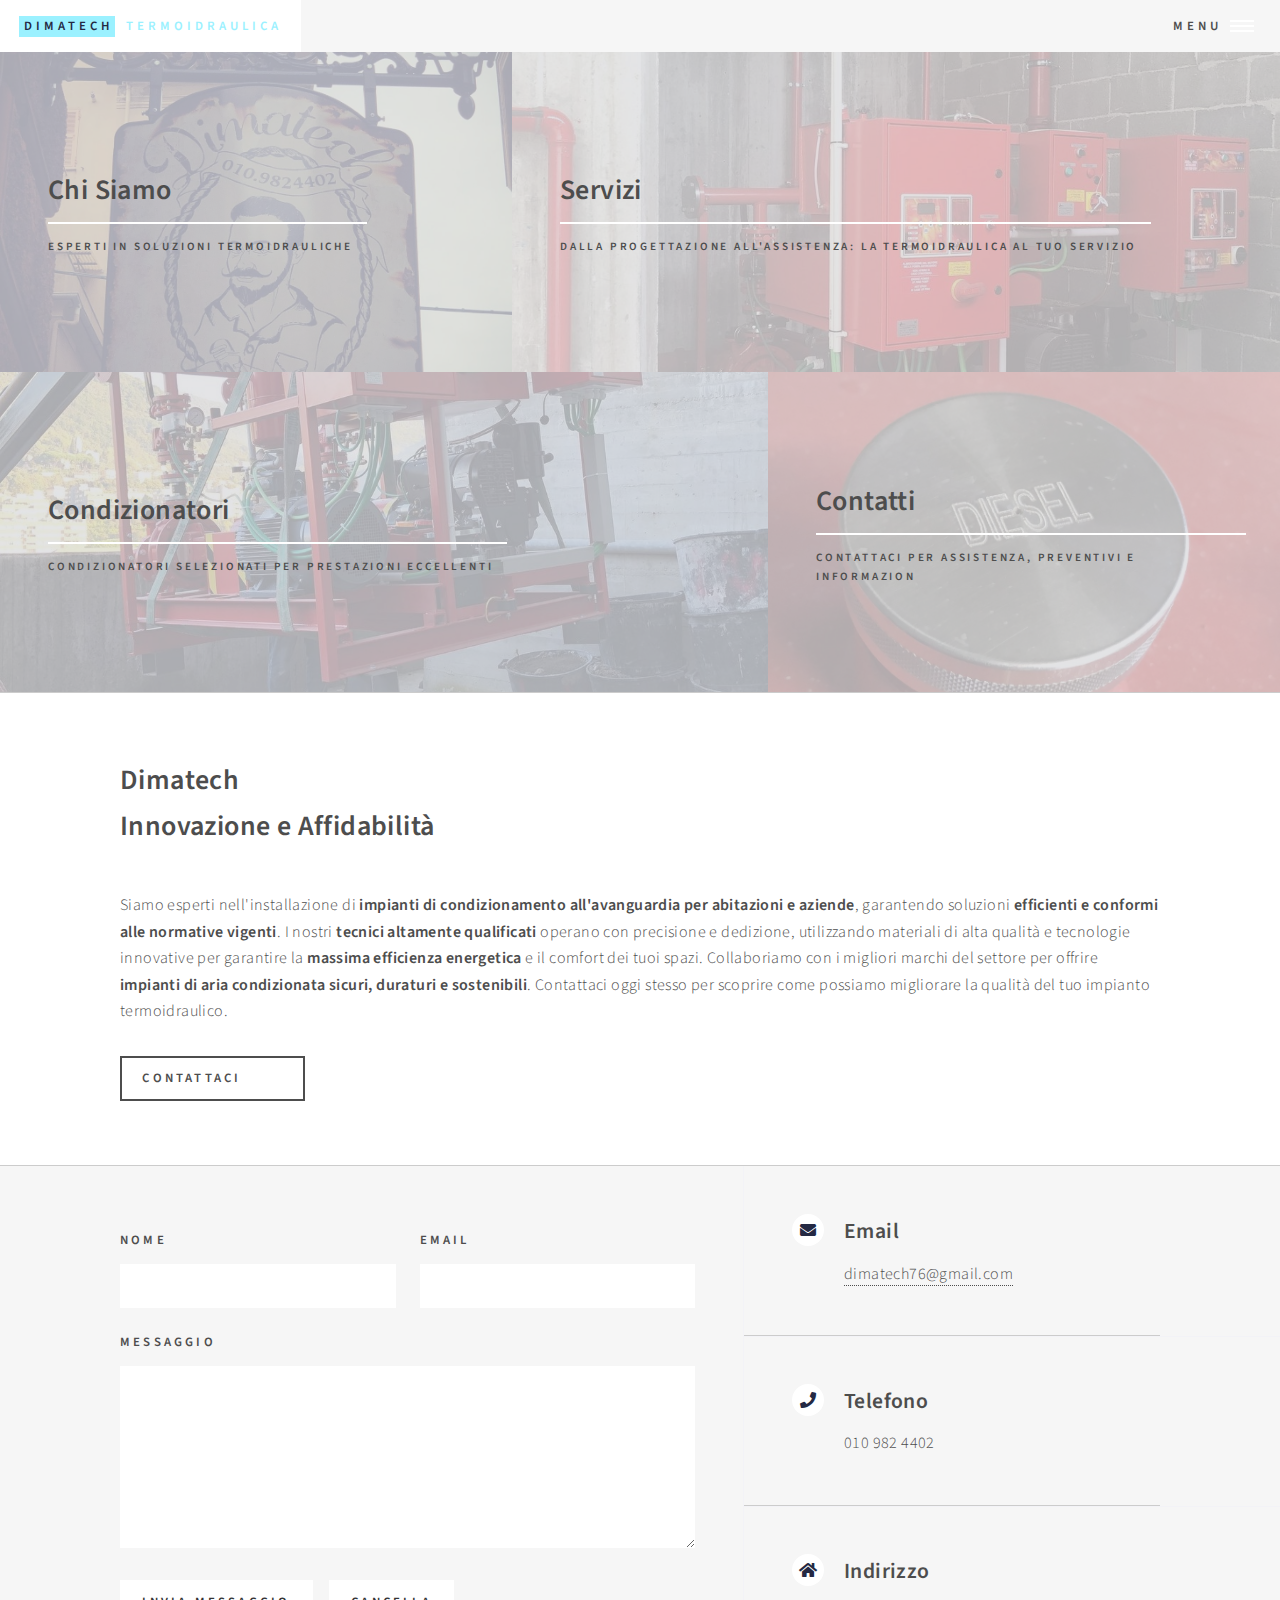
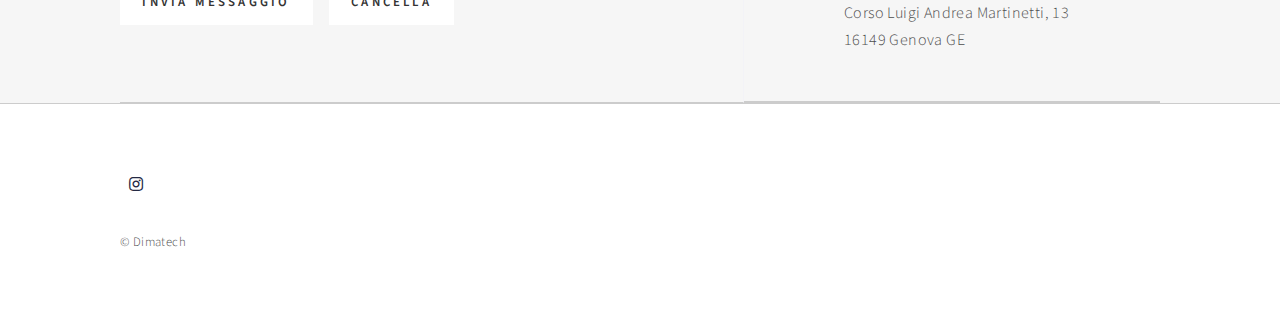
==== commit 7bd5b2bb: "update css version" ====
--- a/index.html
+++ b/index.html
@@ -10,7 +10,7 @@
 		<meta charset="utf-8" />
 		<meta name="viewport" content="width=device-width, initial-scale=1, user-scalable=no" />
 		<link rel="stylesheet" href="assets/css/main.css" />
-		<link rel="stylesheet" href="assets/css/dimatech.css?v1.0" />
+		<link rel="stylesheet" href="assets/css/dimatech.css?v1.1" />
 		<noscript><link rel="stylesheet" href="assets/css/noscript.css" /></noscript>
 	</head>
 	<body class="is-preload">
--- a/assets/css/dimatech.css
+++ b/assets/css/dimatech.css
@@ -34,62 +34,90 @@
 }
 */
 
+:root{
+    --bg-primary-color: white !important;
+    --bg-secondary-color: #f6f6f6   !important;
+    --text-color: #4D4D4D  !important;
+    --tiles-text-color: #4d4d4d;
+    --bg-even-color: #FFFFFF !important;
+    --bg-odd-color: #F0F0F0 !important;
+    --section-border-color: #ccc !important;
+    --btn-shadow-inset-color: #ccc !important;
+}
+.button{
+    box-shadow: inset 0 0 0 2px var(--text-color) !important;
+    color: var(--text-color);
+}
 body{
-    background-color:#336699 !important;
+    background-color: var(--bg-primary-color);
+    color: var(--text-color) !important;
+}
+h1,h2,h3{
+    color:  var(--text-color) !important;
 }
 strong{
-  
+    color: var(--text-color);
 }
-
 #main{
-    background-color:#336699 !important;
+    background-color:var(--bg-primary-color);
 }
 input, textarea{
-    background-color: whitesmoke !important;
+    background-color: white !important;
     color:#333 !important;
 }
 #one article:nth-child(2n)::before{
  background-color:#2F4F4F !important;   
- background-color: #A0C0C0 !important;
+ background-color: var(--bg-odd-color) !important;
 }
 #one article:nth-child(2n+1)::before {
-background-color:#6699CC !important;
+background-color:var(--bg-odd-color);
 }
 #header{
-    background-color:#336699 !important;
+    background-color:var(--bg-secondary-color);
 }
 nav{
-    background-color:#A0C0C0 !important;
+    background-color: var(--bg-secondary-color);
 }
 
+
+section{
+    border-bottom: 1px solid var(--section-border-color) !important;
+}
 #banner{
    
     background-image:none !important; 
    /*  background-color:#336699 !important; */
 }
 #banner::after{
-    background-color:#A0C0C0 !important;
+    background-color:var(--bg-secondary-color) !important;
     width:22.7%;
 }
 
 #two{
     background-color:#2F4F4F;
-    background-color: #336699;
+    background-color: var(--bg-primary-color);
 }
 
 #contact{
-    background-color:#A0C0C0 !important;
+    background-color:var(--bg-secondary-color);
+    
+}
+label{
+    color:var(--text-color) !important;
+}
+#footer{
+    background-color: var(--bg-primary-color);
 }
 
-#footer{
-    background-color:#336699;
+#footer li {
+    color: var(--text-color) !important;
 }
 .spotlights > section{
-    background-color:#A0C0C0;
+    background-color: var(--bg-secondary-color);
 }
 
 .spotlights > section:nth-child(2n){
-    background-color:#336699;
+    background-color: var(--bg-primary-color)
 }
 
 /*Lavori*/
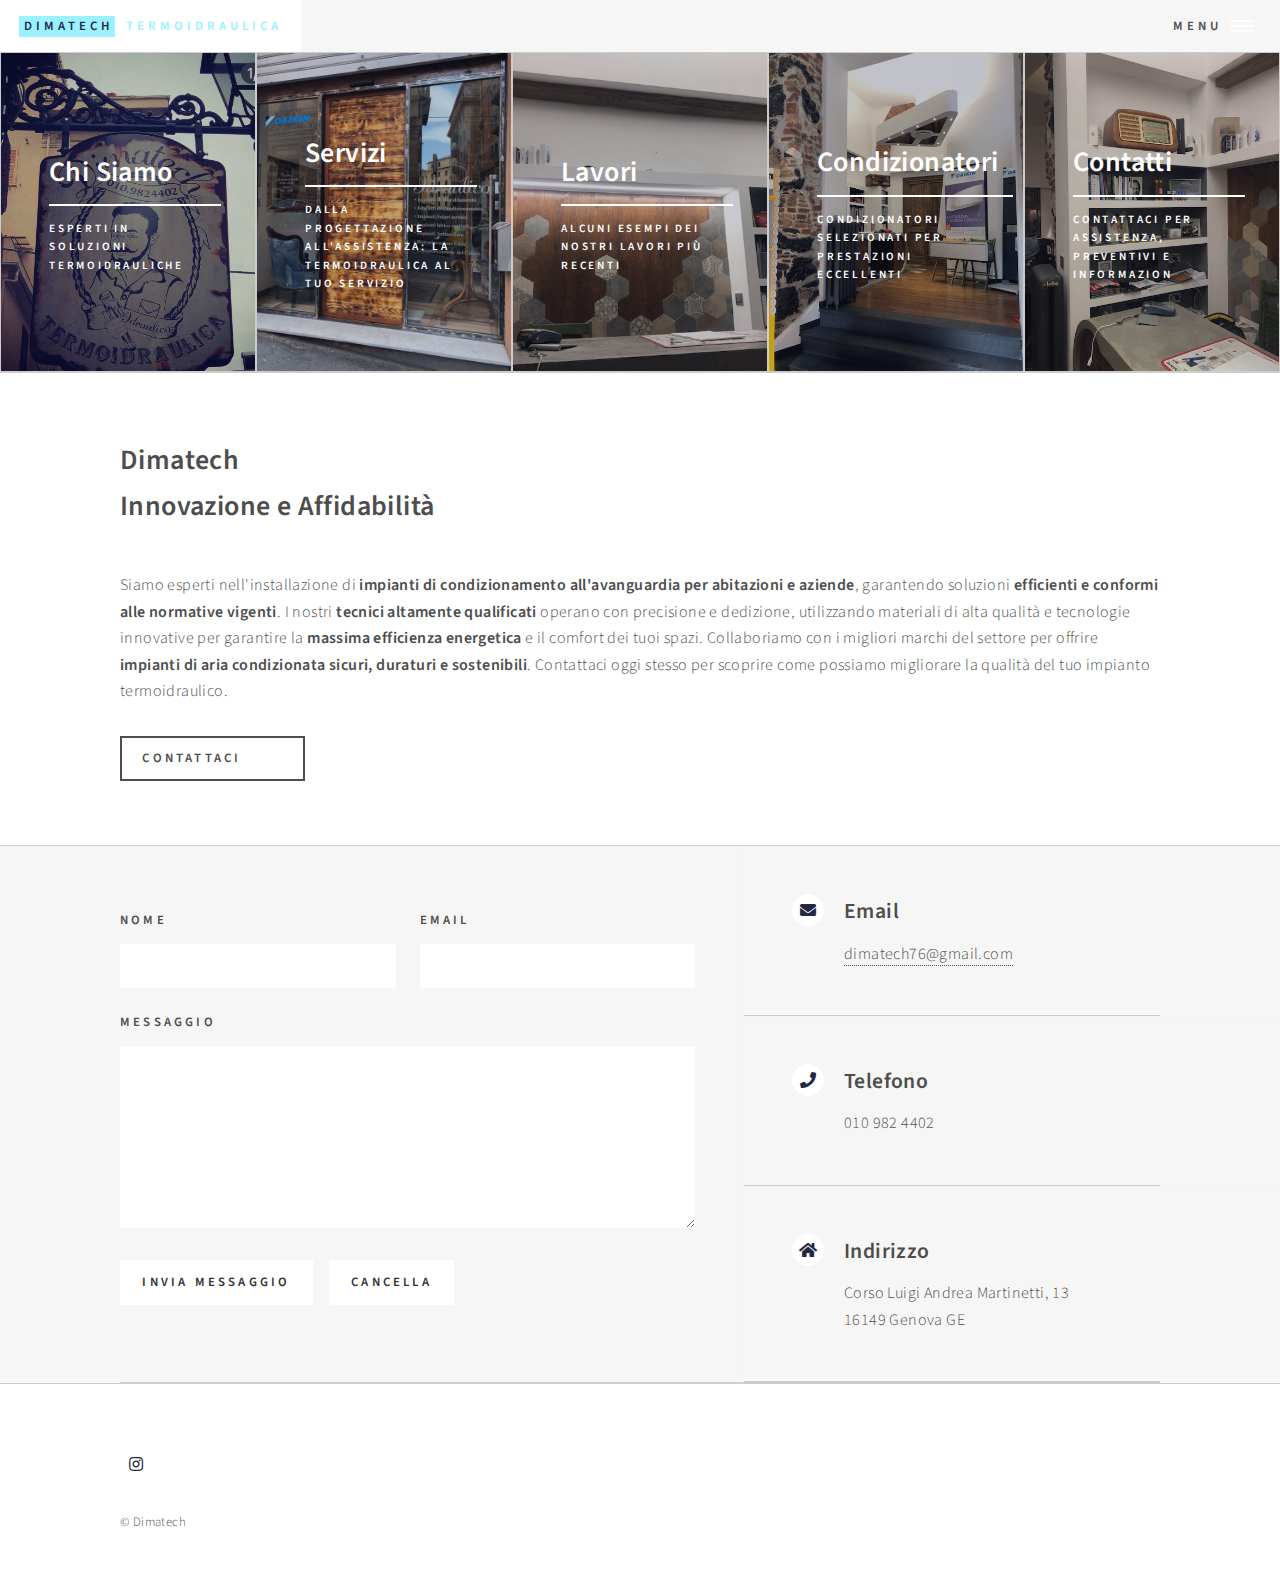
==== commit e4548c9f: "Update Main Tiles  Home Page" ====
--- a/index.html
+++ b/index.html
@@ -71,7 +71,7 @@
 								</article>
 								<article>
 									<span class="image">
-										<img src="dimatech-images/03.jpg" alt="" />
+										<img src="images/ufficio/01.jpg" alt="" />
 									</span>
 									<header class="major">
 										<h3><a href="servizi.html" class="link">Servizi</a></h3>
@@ -80,32 +80,34 @@
 								</article>
 								<article>
 									<span class="image">
-										<img src="dimatech-images/01.jpg" alt="" />
+										<img src="images/ufficio/12.jpg" alt="" />
+									</span>
+									<header class="major">
+										<h3><a href="lavori.html" class="link">Lavori</a></h3>
+										<p>Alcuni esempi dei nostri lavori più recenti</p>
+									</header>
+								</article>
+								<article>
+									<span class="image">
+										<img src="images/ufficio/02.jpg" alt="" />
 									</span>
 									<header class="major">
 										<h3><a href="condizionatori.html" class="link">Condizionatori</a></h3>
 										<p>Condizionatori Selezionati per Prestazioni Eccellenti</p>
 									</header>
 								</article>
-								<article>
-									<span class="image">
-										<img src="dimatech-images/04.jpg" alt="" />
+								<article >
+									<span class="image">
+										<img src="images/ufficio/09.jpg" alt="" />
 									</span>
 									<header class="major">
 										<h3><a href="#contact" class="">Contatti</a></h3>
 										<p>Contattaci per Assistenza, Preventivi e Informazion</p>
 									</header>
 								</article>
-                                <!--
-								<article>
-									<span class="image">
-										<img src="dimatech-images/05.jpg" alt="" />
-									</span>
-									<header class="major">
-										<h3><a href="landing.html" class="link">Consequat</a></h3>
-										<p>Ipsum dolor sit amet</p>
-									</header>
-								</article>
+								
+								
+								<!-- 
 								<article>
 									<span class="image">
 										<img src="dimatech-images/06.jpg" alt="" />
--- a/assets/css/dimatech.css
+++ b/assets/css/dimatech.css
@@ -65,13 +65,7 @@
     background-color: white !important;
     color:#333 !important;
 }
-#one article:nth-child(2n)::before{
- background-color:#2F4F4F !important;   
- background-color: var(--bg-odd-color) !important;
-}
-#one article:nth-child(2n+1)::before {
-background-color:var(--bg-odd-color);
-}
+
 #header{
     background-color:var(--bg-secondary-color);
 }
@@ -149,6 +143,39 @@
     object-fit:cover;
 }
 
+
+/*Tiles Home Page */
+
+#one article:nth-child(2n)::before{ 
+    background-color: transparent !important;
+    
+}
+   #one article:nth-child(2n+1)::before {
+   background-color: transparent !important;
+}
+
+
+.tiles article{
+    width: 20%;
+    color: white !important;
+    border:1px solid var(--section-border-color);
+}
+
+.tiles article h3{
+    color: white !important;
+}
+.tiles article:nth-child(4n - 1), .tiles article:nth-child(4n - 2) {
+    width: 20%;
+}
+
+.tiles article:nth-child(3), .tiles article:nth-child(5){
+    width: 20%;
+}
+.tiles article{
+    width:20%
+}
+
+
 @media (max-width: 768px) {
     .grid-container {
         display: grid;
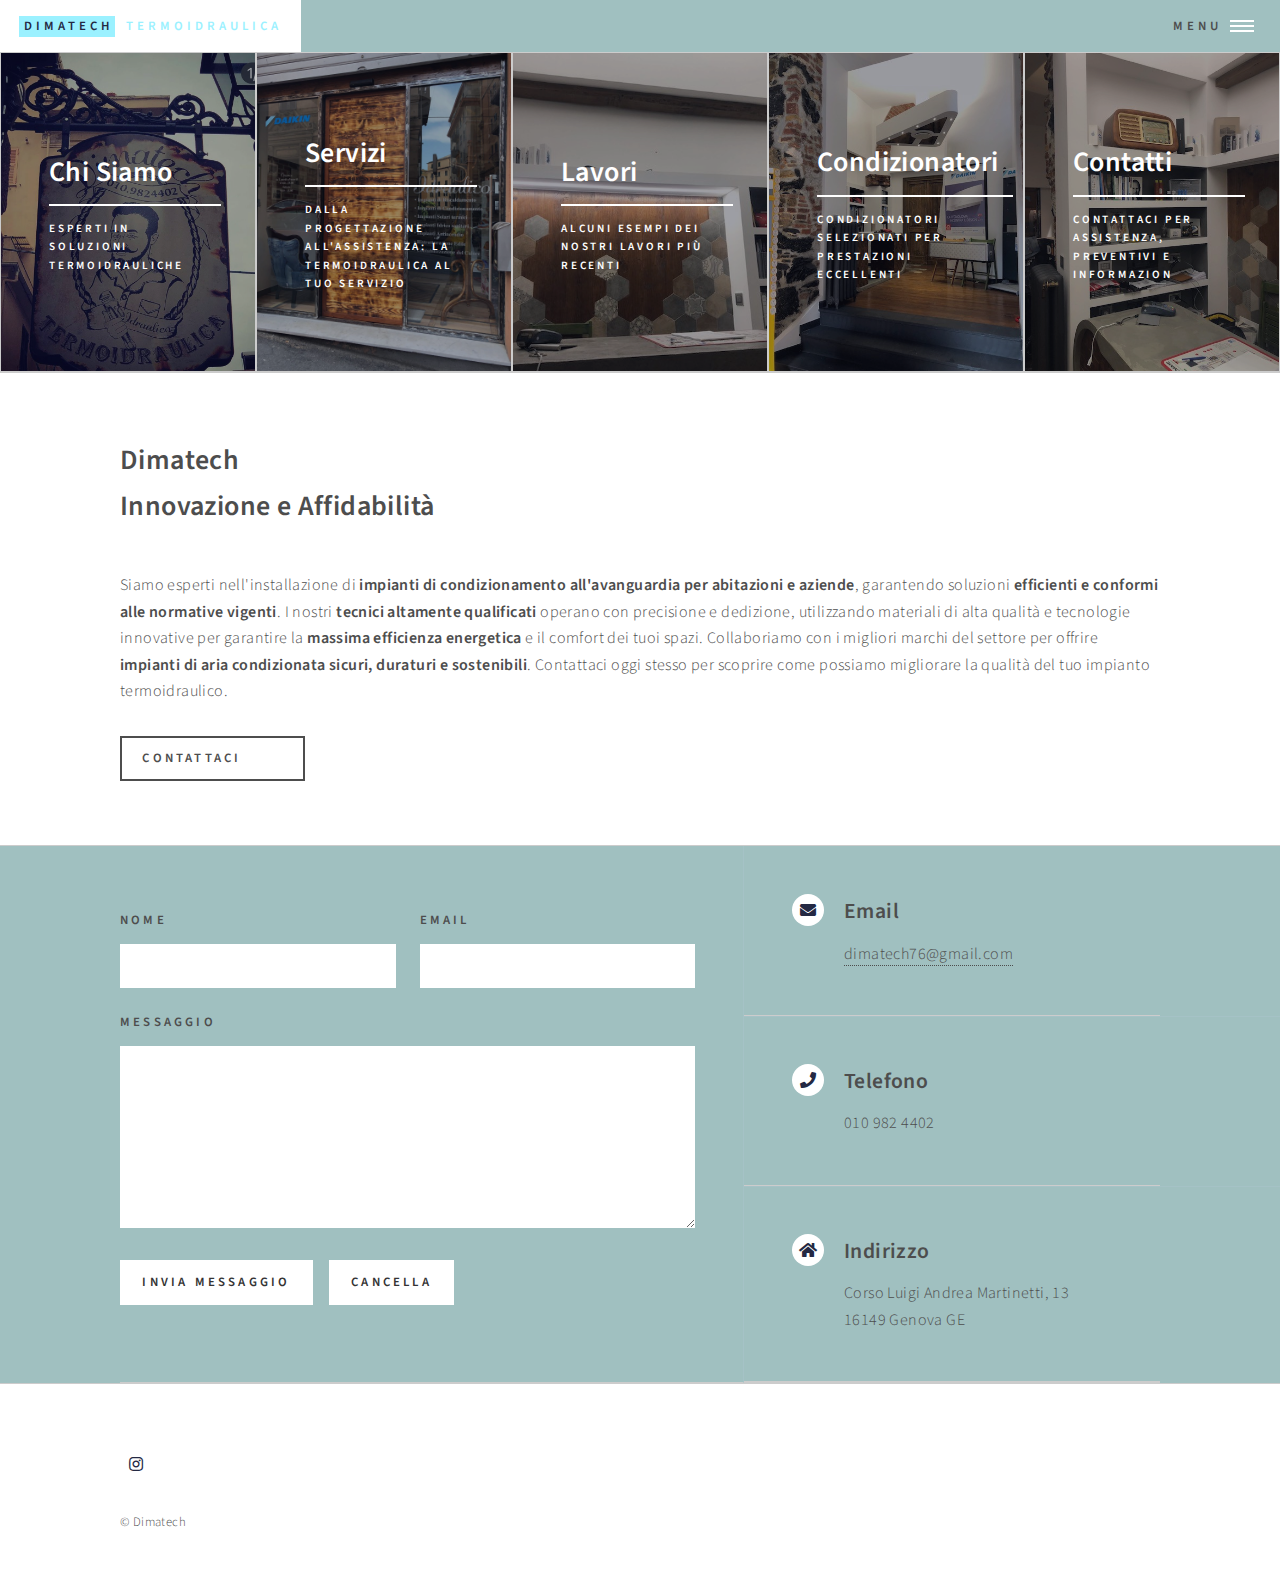
==== commit 667ada17: "Update CSS version" ====
--- a/index.html
+++ b/index.html
@@ -10,7 +10,7 @@
 		<meta charset="utf-8" />
 		<meta name="viewport" content="width=device-width, initial-scale=1, user-scalable=no" />
 		<link rel="stylesheet" href="assets/css/main.css" />
-		<link rel="stylesheet" href="assets/css/dimatech.css?v1.1" />
+		<link rel="stylesheet" href="assets/css/dimatech.css?v1.3" />
 		<noscript><link rel="stylesheet" href="assets/css/noscript.css" /></noscript>
 	</head>
 	<body class="is-preload">
--- a/assets/css/dimatech.css
+++ b/assets/css/dimatech.css
@@ -36,7 +36,7 @@
 
 :root{
     --bg-primary-color: white !important;
-    --bg-secondary-color: #f6f6f6   !important;
+    --bg-secondary-color: #A0C0C0   !important;
     --text-color: #4D4D4D  !important;
     --tiles-text-color: #4d4d4d;
     --bg-even-color: #FFFFFF !important;
@@ -84,7 +84,7 @@
 }
 #banner::after{
     background-color:var(--bg-secondary-color) !important;
-    width:22.7%;
+    width:24%;
 }
 
 #two{
@@ -147,11 +147,11 @@
 /*Tiles Home Page */
 
 #one article:nth-child(2n)::before{ 
-    background-color: transparent !important;
     
+    background: rgba(0, 0, 0, 0.3) !important;
 }
-   #one article:nth-child(2n+1)::before {
-   background-color: transparent !important;
+#one article:nth-child(2n+1)::before {
+   background-color: rgba(0, 0, 0, 0.3) !important;
 }
 
 
@@ -171,10 +171,13 @@
 .tiles article:nth-child(3), .tiles article:nth-child(5){
     width: 20%;
 }
-.tiles article{
-    width:20%
+.tiles article:nth-child(4){
+    width: 20%;
 }
 
+#menu{
+    background-color: var(--bg-primary-color);
+}
 
 @media (max-width: 768px) {
     .grid-container {
